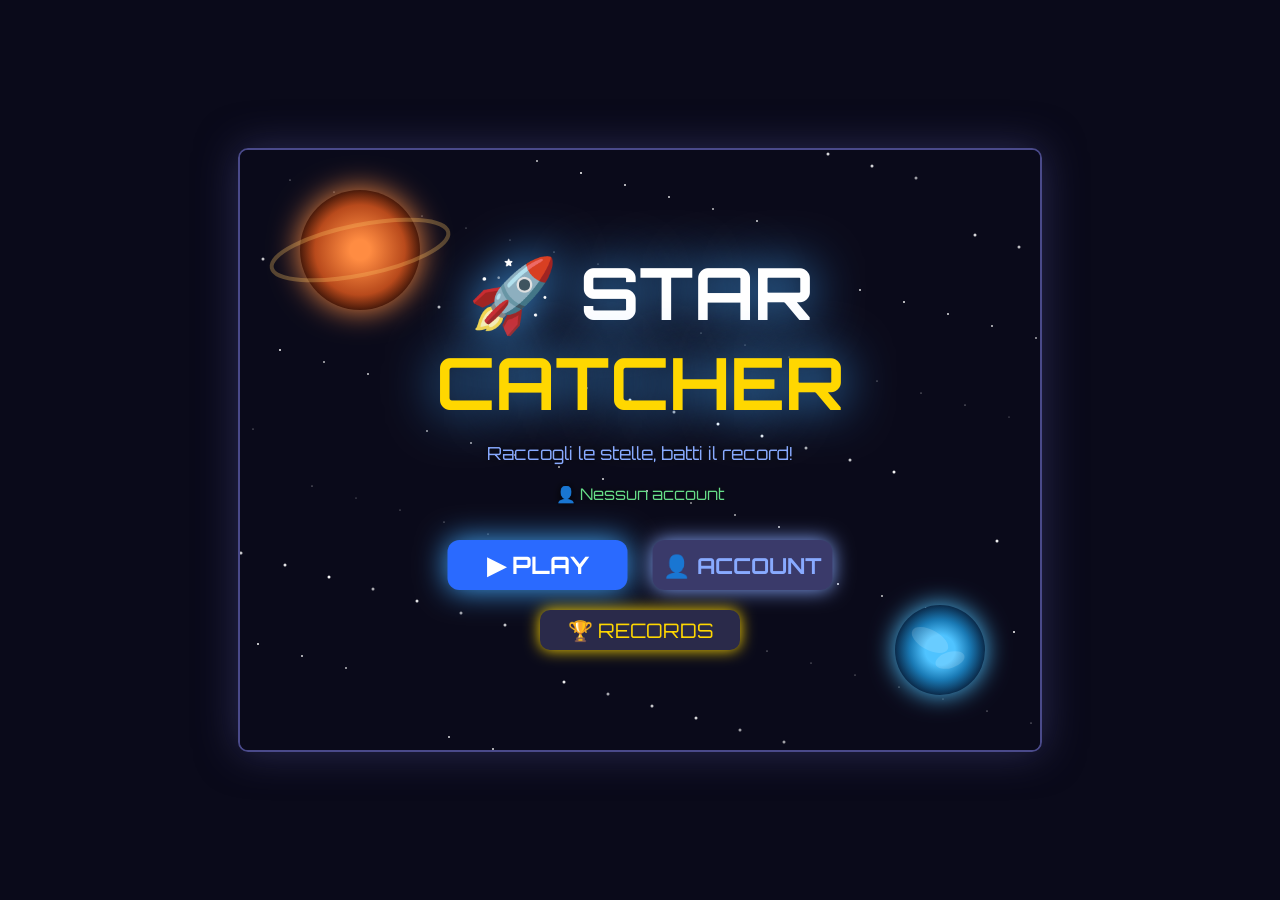
==== index.html @ a0779ed3 "Pause and sound changes" ====
<!DOCTYPE html>
<html lang="it">

<head>
    <meta charset="UTF-8">
    <meta name="viewport" content="width=device-width, initial-scale=1.0">
    <title>🚀 Star Catcher - Gioco Spaziale</title>
    <!-- Google Font per il titolo spaziale -->
    <link href="https://fonts.googleapis.com/css2?family=Orbitron:wght@400;700;900&display=swap" rel="stylesheet">
    <style>
        /* ============================================================
           0. STILE PAGINA
        ============================================================ */
        body {
            margin: 0;
            display: flex;
            justify-content: center;
            align-items: center;
            height: 100vh;
            background-color: #0a0a1a;
            font-family: 'Orbitron', sans-serif;
            overflow: hidden;
            user-select: none;
        }

        canvas {
            border: 2px solid #4a4a8a;
            border-radius: 10px;
            box-shadow: 0 0 40px rgba(74, 74, 138, 0.5);
            cursor: pointer;
        }
    </style>
</head>

<body>
    <canvas id="gameCanvas" width="800" height="600"></canvas>

    <script>
        /*============================================================
           1. SETUP CANVAS E CONTESTO
        ============================================================ */

        const canvas = document.getElementById('gameCanvas');
        const ctx = canvas.getContext('2d');

        // ============================================================
        //  2. STATO DEL GIOCO E VARIABILI GLOBALI
        // ============================================================

        // --- STATI DEL GIOCO ---
        const GAME_STATES = {
            MENU: 'menu', // Menu iniziale
            ACCOUNT: 'account', // Schermata account
            PLAYING: 'playing', // Gioco in corso
            PAUSED: 'paused' // Gioco in pausa
        };

        let gameState = GAME_STATES.MENU;
        let currentUser = null; // Nome dell'account attivo
        let accountInput = ''; // Testo digitato per nuovo account
        let isPaused = false;

        // --- GIOCATORE ---
        const player = {
            x: 400,
            y: 550,
            radius: 80,
            targetX: 400
        };

        // --- STELLE E PUNTEGGIO ---
        let stars = [];
        let score = 0;
        let lives = 3;
        let gameOver = false;
        let leftPressed = false;
        let rightPressed = false;
        let isNewRecord = false;
        let newRecordPosition = -1; // Posizione nella classifica (0=primo)
        const MOVE_SPEED = 5;

        // --- PER IL MENU (click detection) ---
        let menuButtons = [];

        // ============================================================
        //  2b. SISTEMA AUDIO (Web Audio API)
        // ============================================================

        // Crea il contesto audio (si attiva al primo click)
        let audioCtx = null;

        // Funzione per inizializzare l'audio (chiamata al primo click)
        function initAudio() {
            if (!audioCtx) {
                audioCtx = new (window.AudioContext || window.webkitAudioContext)();
            }
        }

        // --- Suono: RACCOLTA STELLA ---
        function playCollectSound() {
            try {
                initAudio();
                const oscillator = audioCtx.createOscillator();
                const gainNode = audioCtx.createGain();

                oscillator.connect(gainNode);
                gainNode.connect(audioCtx.destination);

                oscillator.frequency.setValueAtTime(880, audioCtx.currentTime); // La nota LA5
                oscillator.frequency.exponentialRampToValueAtTime(1200, audioCtx.currentTime + 0.1);

                gainNode.gain.setValueAtTime(0.3, audioCtx.currentTime);
                gainNode.gain.exponentialRampToValueAtTime(0.01, audioCtx.currentTime + 0.15);

                oscillator.start(audioCtx.currentTime);
                oscillator.stop(audioCtx.currentTime + 0.15);
            } catch (e) { /* Silenzioso se fallisce */ }
        }

        // --- Suono: PERDITA VITA ---
        function playLoseLifeSound() {
            try {
                initAudio();
                const oscillator = audioCtx.createOscillator();
                const gainNode = audioCtx.createGain();

                oscillator.connect(gainNode);
                gainNode.connect(audioCtx.destination);

                oscillator.type = 'sawtooth';
                oscillator.frequency.setValueAtTime(300, audioCtx.currentTime);
                oscillator.frequency.exponentialRampToValueAtTime(150, audioCtx.currentTime + 0.3);

                gainNode.gain.setValueAtTime(0.2, audioCtx.currentTime);
                gainNode.gain.exponentialRampToValueAtTime(0.01, audioCtx.currentTime + 0.3);

                oscillator.start(audioCtx.currentTime);
                oscillator.stop(audioCtx.currentTime + 0.3);
            } catch (e) { /* Silenzioso se fallisce */ }
        }

        // --- Suono: GAME OVER ---
        function playGameOverSound() {
            try {
                initAudio();
                // Suono discendente cupo
                const notes = [440, 400, 350, 300, 250];
                for (let i = 0; i < notes.length; i++) {
                    const oscillator = audioCtx.createOscillator();
                    const gainNode = audioCtx.createGain();

                    oscillator.connect(gainNode);
                    gainNode.connect(audioCtx.destination);

                    oscillator.type = 'sawtooth';
                    oscillator.frequency.setValueAtTime(notes[i], audioCtx.currentTime + i * 0.12);

                    gainNode.gain.setValueAtTime(0.15, audioCtx.currentTime + i * 0.12);
                    gainNode.gain.exponentialRampToValueAtTime(0.01, audioCtx.currentTime + i * 0.12 + 0.12);

                    oscillator.start(audioCtx.currentTime + i * 0.12);
                    oscillator.stop(audioCtx.currentTime + i * 0.12 + 0.12);
                }
            } catch (e) { /* Silenzioso se fallisce */ }
        }

        // --- Suono: NUOVO RECORD (fanfara) ---
        function playRecordSound() {
            try {
                initAudio();
                const notes = [523, 659, 784, 1047]; // Do, Mi, Sol, Do
                for (let i = 0; i < notes.length; i++) {
                    const oscillator = audioCtx.createOscillator();
                    const gainNode = audioCtx.createGain();

                    oscillator.connect(gainNode);
                    gainNode.connect(audioCtx.destination);

                    oscillator.type = 'square';
                    oscillator.frequency.setValueAtTime(notes[i], audioCtx.currentTime + i * 0.15);

                    gainNode.gain.setValueAtTime(0.15, audioCtx.currentTime + i * 0.15);
                    gainNode.gain.exponentialRampToValueAtTime(0.01, audioCtx.currentTime + i * 0.15 + 0.2);

                    oscillator.start(audioCtx.currentTime + i * 0.15);
                    oscillator.stop(audioCtx.currentTime + i * 0.15 + 0.2);
                }
            } catch (e) { /* Silenzioso se fallisce */ }
        }

        // --- Suono: CLICK PULSANTE ---
        function playClickSound() {
            try {
                initAudio();
                const oscillator = audioCtx.createOscillator();
                const gainNode = audioCtx.createGain();

                oscillator.connect(gainNode);
                gainNode.connect(audioCtx.destination);

                oscillator.frequency.setValueAtTime(600, audioCtx.currentTime);
                oscillator.frequency.exponentialRampToValueAtTime(800, audioCtx.currentTime + 0.05);

                gainNode.gain.setValueAtTime(0.15, audioCtx.currentTime);
                gainNode.gain.exponentialRampToValueAtTime(0.01, audioCtx.currentTime + 0.08);

                oscillator.start(audioCtx.currentTime);
                oscillator.stop(audioCtx.currentTime + 0.08);
            } catch (e) { /* Silenzioso se fallisce */ }
        }

        // ============================================================
        //  3. GESTIONE RECORD PER ACCOUNT (localStorage)
        // ============================================================

        // --- Ottiene tutti i record di tutti gli account ---
        function getAllRecords() {
            const data = localStorage.getItem('starCatcherAllRecords');
            return data ? JSON.parse(data) : {};
        }

        // --- Salva tutti i record ---
        function saveAllRecords(records) {
            localStorage.setItem('starCatcherAllRecords', JSON.stringify(records));
        }

        // --- Ottiene i record di un account specifico (array di 10 punteggi) ---
        function getUserRecords(username) {
            const all = getAllRecords();
            if (!all[username]) {
                // Inizializza con 10 zeri
                all[username] = Array(10).fill(0);
                saveAllRecords(all);
            }
            return all[username];
        }

        // --- Salva i record di un account specifico ---
        function setUserRecords(username, records) {
            const all = getAllRecords();
            all[username] = records;
            saveAllRecords(all);
        }

        // --- Aggiunge un punteggio alla classifica dell'account ---
        function addScoreToUser(username, newScore) {
            let records = getUserRecords(username);
            records.push(newScore);
            records.sort((a, b) => b - a);
            records = records.slice(0, 10);
            setUserRecords(username, records);
            // Trova la posizione del nuovo punteggio
            const position = records.indexOf(newScore);
            return position; // 0 = primo, 1 = secondo, ecc.
        }

        // --- Ottiene il record massimo di un account ---
        function getMaxScore(username) {
            if (!username) return 0;
            const records = getUserRecords(username);
            return records.length > 0 ? records[0] : 0;
        }

        // --- Salva l'ultimo account usato ---
        function saveLastUser(username) {
            if (username) {
                localStorage.setItem('starCatcherLastUser', username);
            } else {
                localStorage.removeItem('starCatcherLastUser');
            }
        }

        // --- Carica l'ultimo account usato ---
        function loadLastUser() {
            return localStorage.getItem('starCatcherLastUser') || null;
        }

        // ============================================================
        //  4. FUNZIONI DI GIOCO
        // ============================================================

        // --- 4a. Crea una stella ---
        function createStar() {
            return {
                x: Math.random() * canvas.width,
                y: -10,
                radius: 8 + Math.random() * 10,
                speed: 1 + Math.random() * 3,
                color: `hsl(${Math.random() * 60 + 30}, 100%, 60%)`
            };
        }

        // --- 4b. Resetta il gioco ---
        function resetGame() {
            stars = [];
            score = 0;
            lives = 3;
            gameOver = false;
            isNewRecord = false;
            newRecordPosition = -1;
            player.x = 400;
            player.y = 550;
            player.targetX = 400;
            leftPressed = false;
            rightPressed = false;
        }

        // --- 4c. Avvia il gioco dal menu ---
        function startGame() {
            if (!currentUser) {
                // Se non c'è account, vai alla schermata account
                gameState = GAME_STATES.ACCOUNT;
                accountInput = '';
                return;
            }
            resetGame();
            gameState = GAME_STATES.PLAYING;
        }

        // --- 4e. Gestione pausa ---
        function togglePause() {
            if (gameState === GAME_STATES.PLAYING && !gameOver) {
                gameState = GAME_STATES.PAUSED;
                isPaused = true;
                playClickSound(); // Suono di pausa
            } else if (gameState === GAME_STATES.PAUSED) {
                gameState = GAME_STATES.PLAYING;
                isPaused = false;
                playClickSound(); // Suono di ripresa 
            }
        }

        // --- 4d. Aggiorna la logica del gioco ---
        function update() {
            if (gameState !== GAME_STATES.PLAYING || gameOver) return;

            // Se siamo in pausa, NON aggiornare la logica
            if (gameState === GAME_STATES.PAUSED) return;
            if (gameState !== GAME_STATES.PLAYING || gameOver) return;


            // Movimento astronave (mouse)
            player.x += (player.targetX - player.x) * 0.3;

            // Movimento astronave (frecce)
            if (leftPressed) player.x -= MOVE_SPEED;
            if (rightPressed) player.x += MOVE_SPEED;

            // Limiti astronave
            if (player.x < player.radius) player.x = player.radius;
            if (player.x > canvas.width - player.radius) player.x = canvas.width - player.radius;

            // Creazione nuove stelle
            if (Math.random() < 0.05) {
                stars.push(createStar());
            }

            // Aggiornamento stelle
            for (let i = stars.length - 1; i >= 0; i--) {
                const star = stars[i];
                star.y += star.speed;

                // Collisione con astronave
                const dx = player.x - star.x;
                const dy = player.y - star.y;
                const distance = Math.sqrt(dx * dx + dy * dy);
                const collisionDistance = player.radius + star.radius;

                if (distance < collisionDistance) {
                    score++;
                    stars.splice(i, 1);
                    continue;
                }

                // Stella uscita in basso
                if (star.y > canvas.height + star.radius) {
                    lives--;
                    stars.splice(i, 1);
                    if (lives <= 0) {
                        gameOver = true;
                        // SALVA IL PUNTEGGIO NEI RECORD DELL'ACCOUNT
                        if (currentUser) {
                            const pos = addScoreToUser(currentUser, score);
                            if (pos !== -1) {
                                isNewRecord = true;
                                newRecordPosition = pos;
                            }
                        }
                    }
                    continue;
                }
            }

            // Limite stelle
            if (stars.length > 100) {
                stars.splice(0, stars.length - 100);
            }
        }

        // ============================================================
        //  5. FUNZIONI DI DISEGNO
        // ============================================================

        // --- 5a. Sfondo spaziale ---
        function drawBackground() {
            ctx.fillStyle = '#0a0a1a';
            ctx.fillRect(0, 0, canvas.width, canvas.height);

            // Stelle fisse
            ctx.shadowBlur = 0;
            for (let i = 0; i < 100; i++) {
                const x = (i * 137 + 50) % canvas.width;
                const y = (i * 251 + 30) % canvas.height;
                const size = 0.5 + (i % 3) * 0.5;
                const brightness = 0.6 + Math.random() * 0.4;
                ctx.fillStyle = `rgba(255, 255, 255, ${brightness})`;
                ctx.beginPath();
                ctx.arc(x, y, size, 0, Math.PI * 2);
                ctx.fill();
            }

            // Pianeta 1
            const g1 = ctx.createRadialGradient(120, 100, 10, 120, 100, 60);
            g1.addColorStop(0, '#ff8c42');
            g1.addColorStop(0.7, '#b84a1c');
            g1.addColorStop(1, '#4a1a0a');
            ctx.shadowColor = '#ff8c42';
            ctx.shadowBlur = 30;
            ctx.beginPath();
            ctx.arc(120, 100, 60, 0, Math.PI * 2);
            ctx.fillStyle = g1;
            ctx.fill();
            ctx.shadowBlur = 0;
            ctx.strokeStyle = 'rgba(255,200,100,0.3)';
            ctx.lineWidth = 4;
            ctx.beginPath();
            ctx.ellipse(120, 100, 90, 25, -0.2, 0, Math.PI * 2);
            ctx.stroke();

            // Pianeta 2
            const g2 = ctx.createRadialGradient(700, 500, 15, 700, 500, 45);
            g2.addColorStop(0, '#4fc3ff');
            g2.addColorStop(0.5, '#1a7ab5');
            g2.addColorStop(1, '#0a2a4a');
            ctx.shadowColor = '#4fc3ff';
            ctx.shadowBlur = 25;
            ctx.beginPath();
            ctx.arc(700, 500, 45, 0, Math.PI * 2);
            ctx.fillStyle = g2;
            ctx.fill();
            ctx.shadowBlur = 0;
            ctx.fillStyle = 'rgba(255,255,255,0.15)';
            ctx.beginPath();
            ctx.ellipse(690, 490, 20, 10, 0.5, 0, Math.PI * 2);
            ctx.fill();
            ctx.beginPath();
            ctx.ellipse(710, 510, 15, 8, -0.3, 0, Math.PI * 2);
            ctx.fill();
        }

        // --- 5b. Menu iniziale ---
        // --- 5b. Menu iniziale ---
        function drawMenu() {
            drawBackground();

            ctx.textAlign = 'center';
            ctx.shadowColor = '#4af';
            ctx.shadowBlur = 50;

            // Titolo principale
            ctx.font = 'bold 72px Orbitron, sans-serif';
            ctx.fillStyle = '#ffffff';
            ctx.fillText('🚀 STAR', canvas.width / 2, 170);
            ctx.fillStyle = '#ffd700';
            ctx.fillText('CATCHER', canvas.width / 2, 260);

            // Sottotitolo
            ctx.shadowBlur = 10;
            ctx.shadowColor = 'black';
            ctx.font = '18px Orbitron, sans-serif';
            ctx.fillStyle = '#88aaff';
            ctx.fillText('Raccogli le stelle, batti il record!', canvas.width / 2, 310);

            // Account attivo
            ctx.font = '16px Orbitron, sans-serif';
            ctx.fillStyle = '#66dd88';
            ctx.shadowBlur = 10;
            ctx.fillText(
                currentUser ? `👤 ${currentUser}` : '👤 Nessun account',
                canvas.width / 2,
                350
            );

            // --- Pulsanti ---
            const btnY = 390;
            const btnW = 180;
            const btnH = 50;
            const gap = 25;

            // Pulsante PLAY
            const playX = canvas.width / 2 - btnW - gap / 2;
            const playCenterX = playX + btnW / 2;   // Centro del pulsante PLAY
            ctx.shadowBlur = 30;
            ctx.shadowColor = '#4af';
            ctx.fillStyle = '#2a6aff';
            ctx.beginPath();
            ctx.roundRect(playX, btnY, btnW, btnH, 12);
            ctx.fill();

            ctx.shadowBlur = 0;
            ctx.fillStyle = 'white';
            ctx.font = 'bold 24px Orbitron, sans-serif';
            ctx.fillText('▶ PLAY', playCenterX, btnY + 34);  // Centrato sul pulsante

            // Pulsante ACCOUNT
            const accX = canvas.width / 2 + gap / 2;
            const accCenterX = accX + btnW / 2;    // Centro del pulsante ACCOUNT
            ctx.shadowBlur = 20;
            ctx.shadowColor = '#88aaff';
            ctx.fillStyle = '#3a3a6a';
            ctx.beginPath();
            ctx.roundRect(accX, btnY, btnW, btnH, 12);
            ctx.fill();

            ctx.shadowBlur = 0;
            ctx.fillStyle = '#88aaff';
            ctx.font = 'bold 22px Orbitron, sans-serif';
            ctx.fillText('👤 ACCOUNT', accCenterX, btnY + 34); // Centrato sul pulsante

            // --- Pulsante RECORDS (sotto) ---
            const recY = btnY + btnH + 20;
            const recW = 200;
            const recH = 40;
            const recX = canvas.width / 2 - recW / 2;
            const recCenterX = canvas.width / 2;    // Centro del pulsante RECORDS
            const recRect = { x: recX, y: recY, w: recW, h: recH };
            ctx.shadowBlur = 15;
            ctx.shadowColor = '#ffd700';
            ctx.fillStyle = '#2a2a4a';
            ctx.beginPath();
            ctx.roundRect(recX, recY, recW, recH, 10);
            ctx.fill();

            ctx.shadowBlur = 0;
            ctx.fillStyle = '#ffd700';
            ctx.font = '20px Orbitron, sans-serif';
            ctx.fillText('🏆 RECORDS', recCenterX, recY + 28); // Già centrato

            // Salva per il click detection
            menuButtons = [
                { rect: { x: playX, y: btnY, w: btnW, h: btnH }, action: 'play' },
                { rect: { x: accX, y: btnY, w: btnW, h: btnH }, action: 'account' },
                { rect: recRect, action: 'records' }
            ];

            // Ripristina textAlign
            ctx.textAlign = 'left';
            ctx.shadowBlur = 0;
        }

        // --- 5c. Schermata ACCOUNT ---
        function drawAccountScreen() {
            drawBackground();

            ctx.textAlign = 'center';
            ctx.shadowBlur = 30;
            ctx.shadowColor = '#4af';

            // Titolo
            ctx.font = 'bold 44px Orbitron, sans-serif';
            ctx.fillStyle = 'white';
            ctx.fillText('👤 ACCOUNT', canvas.width / 2, 150);

            ctx.shadowBlur = 10;
            ctx.shadowColor = 'black';
            ctx.font = '18px Orbitron, sans-serif';
            ctx.fillStyle = '#aaa';
            ctx.fillText('Inserisci il tuo nome (max 12 caratteri)', canvas.width / 2, 210);

            // Campo di input
            const inputX = canvas.width / 2 - 150;
            const inputY = 250;
            const inputW = 300;
            const inputH = 50;

            ctx.shadowBlur = 15;
            ctx.shadowColor = '#4af';
            ctx.fillStyle = '#1a1a3a';
            ctx.beginPath();
            ctx.roundRect(inputX, inputY, inputW, inputH, 10);
            ctx.fill();
            ctx.shadowBlur = 0;
            ctx.strokeStyle = '#4a8cff';
            ctx.lineWidth = 2;
            ctx.beginPath();
            ctx.roundRect(inputX, inputY, inputW, inputH, 10);
            ctx.stroke();

            // Testo digitato
            ctx.textAlign = 'left';
            ctx.font = '24px Orbitron, sans-serif';
            const displayName = accountInput || 'scrivi qui...';
            ctx.fillStyle = accountInput ? 'white' : '#666';
            ctx.fillText(displayName, inputX + 15, inputY + 34);
            ctx.textAlign = 'center';

            // Pulsante CONFERMA
            const confirmY = inputY + inputH + 30;
            ctx.shadowBlur = 20;
            ctx.shadowColor = '#4af';
            ctx.fillStyle = '#2a6aff';
            ctx.beginPath();
            ctx.roundRect(canvas.width / 2 - 80, confirmY, 160, 45, 10);
            ctx.fill();
            ctx.shadowBlur = 0;
            ctx.fillStyle = 'white';
            ctx.font = 'bold 22px Orbitron, sans-serif';
            ctx.fillText('✅ CONFERMA', canvas.width / 2, confirmY + 32);

            // Pulsante ANNULLA
            const cancelY = confirmY + 55;
            ctx.shadowBlur = 10;
            ctx.shadowColor = '#888';
            ctx.fillStyle = '#3a3a5a';
            ctx.beginPath();
            ctx.roundRect(canvas.width / 2 - 60, cancelY, 120, 35, 8);
            ctx.fill();
            ctx.shadowBlur = 0;
            ctx.fillStyle = '#aaa';
            ctx.font = '16px Orbitron, sans-serif';
            ctx.fillText('✖ ANNULLA', canvas.width / 2, cancelY + 25);

            // Salva per click
            menuButtons = [
                { rect: { x: canvas.width / 2 - 80, y: confirmY, w: 160, h: 45 }, action: 'confirm' },
                { rect: { x: canvas.width / 2 - 60, y: cancelY, w: 120, h: 35 }, action: 'cancel' }
            ];

            ctx.textAlign = 'left';
            ctx.shadowBlur = 0;
        }

        // --- 5d. Stelle cadenti ---
        function drawFallingStars() {
            for (const star of stars) {
                ctx.save();
                ctx.translate(star.x, star.y);
                ctx.shadowColor = star.color;
                ctx.shadowBlur = 20;
                ctx.fillStyle = star.color;
                ctx.strokeStyle = '#fff';
                ctx.lineWidth = 1;

                const spikes = 5;
                const outerRadius = star.radius;
                const innerRadius = star.radius * 0.4;
                ctx.beginPath();
                for (let i = 0; i < spikes * 2; i++) {
                    const radius = i % 2 === 0 ? outerRadius : innerRadius;
                    const angle = (i * Math.PI) / spikes - Math.PI / 2;
                    const x = radius * Math.cos(angle);
                    const y = radius * Math.sin(angle);
                    if (i === 0) ctx.moveTo(x, y);
                    else ctx.lineTo(x, y);
                }
                ctx.closePath();
                ctx.fill();
                ctx.stroke();
                ctx.restore();
            }
        }

        // --- 5e. Astronave ---
        function drawShip() {
            ctx.save();
            ctx.translate(player.x, player.y);
            ctx.shadowColor = '#4af';
            ctx.shadowBlur = 25;

            ctx.beginPath();
            ctx.ellipse(0, -5, 18, 12, 0, 0, Math.PI * 2);
            ctx.fillStyle = '#4a8cff';
            ctx.fill();
            ctx.strokeStyle = '#8cf';
            ctx.lineWidth = 2;
            ctx.stroke();

            ctx.beginPath();
            ctx.ellipse(0, -12, 10, 7, 0, 0, Math.PI * 2);
            ctx.fillStyle = '#8cf';
            ctx.fill();
            ctx.strokeStyle = '#adf';
            ctx.lineWidth = 1.5;
            ctx.stroke();

            ctx.fillStyle = '#fff';
            ctx.shadowBlur = 10;
            ctx.beginPath();
            ctx.arc(-4, -14, 2, 0, Math.PI * 2);
            ctx.fill();
            ctx.beginPath();
            ctx.arc(4, -14, 2, 0, Math.PI * 2);
            ctx.fill();

            ctx.fillStyle = '#3a7add';
            ctx.shadowBlur = 15;
            ctx.beginPath();
            ctx.moveTo(-20, 5);
            ctx.lineTo(-8, -2);
            ctx.lineTo(-8, 8);
            ctx.closePath();
            ctx.fill();
            ctx.beginPath();
            ctx.moveTo(20, 5);
            ctx.lineTo(8, -2);
            ctx.lineTo(8, 8);
            ctx.closePath();
            ctx.fill();

            ctx.shadowBlur = 30;
            ctx.shadowColor = '#f90';
            ctx.fillStyle = '#f90';
            ctx.beginPath();
            ctx.moveTo(-6, 12);
            ctx.lineTo(0, 22);
            ctx.lineTo(6, 12);
            ctx.closePath();
            ctx.fill();
            ctx.fillStyle = '#fd0';
            ctx.shadowBlur = 20;
            ctx.beginPath();
            ctx.moveTo(-3, 12);
            ctx.lineTo(0, 18);
            ctx.lineTo(3, 12);
            ctx.closePath();
            ctx.fill();

            ctx.restore();
        }

        // --- 5f. UI di gioco ---
        function drawGameUI() {
            const highScore = currentUser ? getMaxScore(currentUser) : 0;

            ctx.font = 'bold 20px Orbitron, sans-serif';
            ctx.shadowColor = 'black';
            ctx.shadowBlur = 10;

            // Account name (in alto a destra)
            if (currentUser) {
                ctx.fillStyle = '#66dd88';
                ctx.textAlign = 'right';
                ctx.fillText(`👤 ${currentUser}`, canvas.width - 20, 30);
                ctx.textAlign = 'left';
            }

            ctx.fillStyle = 'white';
            ctx.fillText(`⭐ Punteggio: ${score}`, 20, 40);

            ctx.fillStyle = '#ffd700';
            ctx.fillText(`🏆 Record: ${highScore}`, 20, 80);

            if (score === highScore && score > 0 && !gameOver && currentUser) {
                ctx.shadowColor = '#ffd700';
                ctx.shadowBlur = 30;
                ctx.fillStyle = '#ffd700';
                ctx.font = 'bold 26px Orbitron, sans-serif';
                ctx.fillText('✦ NUOVO RECORD! ✦', canvas.width / 2 - 110, 130);
                ctx.shadowBlur = 0;
            }

            ctx.fillStyle = 'white';
            ctx.fillText(`❤️ x ${lives}`, canvas.width - 120, 80);
        }

        // --- 5h. Schermata PAUSA ---
        function drawPauseScreen() {
            // Sfondo semi-trasparente
            ctx.fillStyle = 'rgba(0, 0, 0, 0.7)';
            ctx.fillRect(0, 0, canvas.width, canvas.height);

            ctx.textAlign = 'center';
            ctx.shadowColor = '#4af';
            ctx.shadowBlur = 40;

            // Testo PAUSA
            ctx.font = 'bold 70px Orbitron, sans-serif';
            ctx.fillStyle = '#4a8cff';
            ctx.fillText('⏸ PAUSA', canvas.width / 2, canvas.height / 2 - 40);

            ctx.shadowBlur = 10;
            ctx.shadowColor = 'black';
            ctx.font = '24px Orbitron, sans-serif';
            ctx.fillStyle = '#88aaff';
            ctx.fillText('Premi "P" per riprendere', canvas.width / 2, canvas.height / 2 + 40);

            ctx.textAlign = 'left';
            ctx.shadowBlur = 0;
        }


        // --- 5g. Schermata GAME OVER ---
        function drawGameOver() {
            const highScore = currentUser ? getMaxScore(currentUser) : 0;

            // --- Sfondo scuro per coprire il gioco ---
            ctx.fillStyle = 'rgba(0, 0, 0, 0.8)';
            ctx.fillRect(0, 0, canvas.width, canvas.height);

            ctx.shadowColor = '#ff0000';
            ctx.shadowBlur = 30;
            ctx.textAlign = 'center';

            // GAME OVER
            ctx.font = 'bold 60px Orbitron, sans-serif';
            ctx.fillStyle = '#ff4444';
            ctx.fillText('GAME OVER', canvas.width / 2, canvas.height / 2 - 120);

            // Punteggio finale
            ctx.font = 'bold 30px Orbitron, sans-serif';
            ctx.fillStyle = 'white';
            ctx.shadowBlur = 10;
            ctx.fillText(`Punteggio: ${score}`, canvas.width / 2, canvas.height / 2 - 50);

            // --- MESSAGGIO NUOVO RECORD ---
            if (isNewRecord && currentUser && score > 0) {
                let label = '';
                const pos = newRecordPosition;
                if (pos === 0) {
                    label = '🏆 NEW BEST RECORD! 🏆';
                } else if (pos === 1) {
                    label = '🥈 NEW RECORD! (2° posto)';
                } else if (pos === 2) {
                    label = '🥉 NEW RECORD! (3° posto)';
                } else {
                    label = `🎯 NEW RECORD! (${pos + 1}° posto)`;
                }

                ctx.shadowColor = '#ffd700';
                ctx.shadowBlur = 50;
                ctx.font = 'bold 38px Orbitron, sans-serif';
                ctx.fillStyle = '#ffd700';
                ctx.fillText(label, canvas.width / 2, canvas.height / 2 + 30);

                // Trofeo
                ctx.font = '60px Arial';
                ctx.shadowBlur = 80;
                const medal = pos === 0 ? '🏆' : pos === 1 ? '🥈' : pos === 2 ? '🥉' : '🎯';
                ctx.fillText(medal, canvas.width / 2, canvas.height / 2 + 110);

            } else {
                ctx.font = '22px Orbitron, sans-serif';
                ctx.fillStyle = '#aaa';
                ctx.shadowBlur = 10;
                ctx.fillText(`Record attuale: ${highScore}`, canvas.width / 2, canvas.height / 2 + 30);
            }

            // Classifica TOP 5 dell'account
            if (currentUser) {
                const records = getUserRecords(currentUser);
                const validRecords = records.filter(r => r > 0);
                if (validRecords.length > 0) {
                    ctx.font = '18px Orbitron, sans-serif';
                    ctx.fillStyle = '#ffd700';
                    ctx.shadowBlur = 10;
                    ctx.fillText('🏆 TOP 5:', canvas.width / 2, canvas.height / 2 + 170);

                    for (let i = 0; i < Math.min(5, validRecords.length); i++) {
                        const medalEmoji = i === 0 ? '🥇' : i === 1 ? '🥈' : i === 2 ? '🥉' : `${i + 1}.`;
                        ctx.fillStyle = i === 0 ? '#ffd700' : '#ccc';
                        ctx.font = i === 0 ? 'bold 20px Orbitron, sans-serif' : '16px Orbitron, sans-serif';
                        ctx.fillText(
                            `${medalEmoji} ${validRecords[i]} punti`,
                            canvas.width / 2,
                            canvas.height / 2 + 210 + i * 30
                        );
                    }
                }
            }

            // --- PULSANTI MENU E RIGIOCA ---
            const btnY = canvas.height / 2 + 330;
            const btnW = 150;
            const btnH = 50;
            const gap = 30;

            // Pulsante RIGIOCA (sinistra)
            const playAgainX = canvas.width / 2 - btnW - gap / 2;
            const playAgainCenterX = playAgainX + btnW / 2;
            ctx.shadowBlur = 25;
            ctx.shadowColor = '#4af';
            ctx.fillStyle = '#2a6aff';
            ctx.beginPath();
            ctx.roundRect(playAgainX, btnY, btnW, btnH, 12);
            ctx.fill();
            ctx.shadowBlur = 0;
            ctx.fillStyle = 'white';
            ctx.font = 'bold 22px Orbitron, sans-serif';
            ctx.fillText('🔄 RIGIOCA', playAgainCenterX, btnY + 34);

            // Pulsante MENU (destra)
            const menuX = canvas.width / 2 + gap / 2;
            const menuCenterX = menuX + btnW / 2;
            ctx.shadowBlur = 20;
            ctx.shadowColor = '#ffd700';
            ctx.fillStyle = '#3a3a6a';
            ctx.beginPath();
            ctx.roundRect(menuX, btnY, btnW, btnH, 12);
            ctx.fill();
            ctx.shadowBlur = 0;
            ctx.fillStyle = '#ffd700';
            ctx.font = 'bold 22px Orbitron, sans-serif';
            ctx.fillText('🏠 MENU', menuCenterX, btnY + 34);

            // Salva per il click detection
            menuButtons = [
                { rect: { x: playAgainX, y: btnY, w: btnW, h: btnH }, action: 'playAgain' },
                { rect: { x: menuX, y: btnY, w: btnW, h: btnH }, action: 'menu' }
            ];

            // Messaggio per il tasto R (opzionale, più piccolo)
            ctx.font = '16px Orbitron, sans-serif';
            ctx.fillStyle = 'rgba(255,255,255,0.4)';
            ctx.shadowBlur = 5;
            ctx.fillText('Premi "R" per rigiocare', canvas.width / 2, btnY + btnH + 40);

            ctx.textAlign = 'left';
            ctx.shadowBlur = 0;
        }




        // --- 5h. Schermata RECORDS (classifica completa a 10 posizioni) ---
        function drawRecordsScreen() {
            drawBackground();

            ctx.textAlign = 'center';
            ctx.shadowBlur = 30;
            ctx.shadowColor = '#ffd700';
            ctx.font = 'bold 40px Orbitron, sans-serif';
            ctx.fillStyle = '#ffd700';
            ctx.fillText('🏆 CLASSIFICA', canvas.width / 2, 80);

            if (!currentUser) {
                ctx.shadowBlur = 10;
                ctx.shadowColor = 'black';
                ctx.font = '22px Orbitron, sans-serif';
                ctx.fillStyle = '#aaa';
                ctx.fillText('Crea un account per salvare i tuoi record!', canvas.width / 2, 150);
            } else {
                const records = getUserRecords(currentUser);
                ctx.shadowBlur = 10;
                ctx.shadowColor = 'black';
                ctx.font = '18px Orbitron, sans-serif';
                ctx.fillStyle = '#66dd88';
                ctx.fillText(`Account: ${currentUser}`, canvas.width / 2, 140);

                // Mostra i 10 record
                const startY = 190;
                for (let i = 0; i < 10; i++) {
                    const scoreVal = records[i] || 0;
                    let medal = '';
                    let color = '#aaa';
                    if (i === 0) {
                        medal = '🥇';
                        color = '#ffd700';
                    } else if (i === 1) {
                        medal = '🥈';
                        color = '#c0c0c0';
                    } else if (i === 2) {
                        medal = '🥉';
                        color = '#cd7f32';
                    } else { medal = `${i + 1}.`; }

                    ctx.fillStyle = color;
                    ctx.font = i < 3 ? 'bold 22px Orbitron, sans-serif' : '18px Orbitron, sans-serif';
                    ctx.fillText(
                        `${medal}  ${scoreVal} punti`,
                        canvas.width / 2,
                        startY + i * 35
                    );
                }
            }

            // Pulsante TORNA AL MENU
            const backY = 560;
            ctx.shadowBlur = 10;
            ctx.shadowColor = '#4af';
            ctx.fillStyle = '#2a4a7a';
            ctx.beginPath();
            ctx.roundRect(canvas.width / 2 - 80, backY, 160, 35, 10);
            ctx.fill();
            ctx.shadowBlur = 0;
            ctx.fillStyle = 'white';
            ctx.font = '18px Orbitron, sans-serif';
            ctx.fillText('← TORNA', canvas.width / 2, backY + 25);

            // Salva per click
            menuButtons = [
                { rect: { x: canvas.width / 2 - 80, y: backY, w: 160, h: 35 }, action: 'back' }
            ];

            ctx.textAlign = 'left';
            ctx.shadowBlur = 0;
        }

        // --- 5i. Funzione draw principale ---
        function draw() {
            switch (gameState) {
                case GAME_STATES.MENU:
                    drawMenu();
                    break;
                case GAME_STATES.ACCOUNT:
                    drawAccountScreen();
                    break;
                case GAME_STATES.PLAYING:
                    drawBackground();
                    drawFallingStars();
                    drawShip();
                    drawGameUI();
                    if (gameOver) drawGameOver();
                    break;
                case GAME_STATES.PAUSED:  // <--- NUOVO CASO
                    drawBackground();
                    drawFallingStars();
                    drawShip();
                    drawGameUI();
                    drawPauseScreen();    // <--- SOPRASTAMPA LA PAUSA
                    break;
            }
        }

        // ============================================================
        //  6. GESTIONE AZIONI MENU
        // ============================================================

        function handleMenuAction(action) {
            switch (action) {
                case 'play':
                    if (!currentUser) {
                        gameState = GAME_STATES.ACCOUNT;
                        accountInput = '';
                    } else {
                        startGame();
                    }
                    break;
                case 'account':
                    gameState = GAME_STATES.ACCOUNT;
                    accountInput = currentUser || '';
                    break;
                case 'records':
                    if (!currentUser) {
                        alert('Crea un account per vedere i tuoi record!');
                        gameState = GAME_STATES.ACCOUNT;
                        accountInput = '';
                    } else {
                        // Mostra la schermata records
                        // Per ora usiamo un alert semplice, ma possiamo espandere
                        const records = getUserRecords(currentUser);
                        const valid = records.filter(r => r > 0);
                        let msg = `📊 Record di ${currentUser}:\n\n`;
                        if (valid.length === 0) {
                            msg += 'Nessun record salvato. Gioca per crearne!';
                        } else {
                            for (let i = 0; i < Math.min(10, valid.length); i++) {
                                const medal = i === 0 ? '🥇' : i === 1 ? '🥈' : i === 2 ? '🥉' : `${i + 1}.`;
                                msg += `${medal} ${valid[i]} punti\n`;
                            }
                        }
                        alert(msg);
                    }
                    break;
                case 'confirm':
                    if (accountInput.trim().length > 0) {
                        const newUser = accountInput.trim();
                        // Verifica che non sia vuoto e max 12 caratteri
                        if (newUser.length > 12) {
                            alert('Il nome deve essere massimo 12 caratteri!');
                            return;
                        }
                        currentUser = newUser;
                        // Assicura che l'utente abbia una entry nei record
                        getUserRecords(currentUser);
                        saveLastUser(currentUser);
                        resetGame();
                        gameState = GAME_STATES.MENU;
                        accountInput = '';
                    } else {
                        alert('Inserisci un nome!');
                    }
                    break;
                case 'cancel':
                    gameState = GAME_STATES.MENU;
                    accountInput = '';
                    break;
                case 'back':
                    gameState = GAME_STATES.MENU;
                    break;
                // --- NUOVI CASI PER GAME OVER ---
                case 'playAgain':
                    // Ricomincia subito la partita (restando in PLAYING)
                    resetGame();
                    gameState = GAME_STATES.PLAYING;
                    break;

                case 'menu':
                    // Torna al menu principale
                    resetGame();
                    gameState = GAME_STATES.MENU;
                    break;

                default:
                    break;
            }
            menuButtons = [];
        }

        // ============================================================
        //  7. INPUT: MOUSE E TASTIERA
        // ============================================================

        // --- Click sul canvas ---
        canvas.addEventListener('click', (event) => {
            const rect = canvas.getBoundingClientRect();
            const mx = event.clientX - rect.left;
            const my = event.clientY - rect.top;

            for (const btn of menuButtons) {
                const r = btn.rect;
                if (mx >= r.x && mx <= r.x + r.w && my >= r.y && my <= r.y + r.h) {
                    handleMenuAction(btn.action);
                    break;
                }
            }
        });

        // --- Mouse per movimento astronave ---
        canvas.addEventListener('mousemove', (event) => {
            if (gameState === GAME_STATES.PLAYING) {
                const rect = canvas.getBoundingClientRect();
                player.targetX = event.clientX - rect.left;
            }
        });

        // --- Tastiera (frecce e R) ---
        window.addEventListener('keydown', (event) => {
            if (gameState === GAME_STATES.PLAYING) {
                if (event.key === 'ArrowLeft') {
                    leftPressed = true;
                    event.preventDefault();
                }
                if (event.key === 'ArrowRight') {
                    rightPressed = true;
                    event.preventDefault();
                }
                if (event.key === 'r' || event.key === 'R') {
                    if (gameOver) {
                        resetGame();
                    }
                }
            }

            // Input per il campo account (lettere, numeri, underscore, max 12)
            if (gameState === GAME_STATES.ACCOUNT) {
                if (event.key === 'Backspace') {
                    accountInput = accountInput.slice(0, -1);
                    event.preventDefault();
                } else if (event.key.length === 1 && accountInput.length < 12) {
                    if (/^[a-zA-Z0-9_]$/.test(event.key)) {
                        accountInput += event.key;
                        event.preventDefault();
                    }
                }
            }
        });

        window.addEventListener('keyup', (event) => {
            if (event.key === 'ArrowLeft') {
                leftPressed = false;
                event.preventDefault();
            }
            if (event.key === 'ArrowRight') {
                rightPressed = false;
                event.preventDefault();
            }
        });

        // ============================================================
        //  8. POLYFILL per roundRect
        // ============================================================

        if (!CanvasRenderingContext2D.prototype.roundRect) {
            CanvasRenderingContext2D.prototype.roundRect = function (x, y, w, h, r) {
                if (r > w / 2) r = w / 2;
                if (r > h / 2) r = h / 2;
                this.moveTo(x + r, y);
                this.lineTo(x + w - r, y);
                this.quadraticCurveTo(x + w, y, x + w, y + r);
                this.lineTo(x + w, y + h - r);
                this.quadraticCurveTo(x + w, y + h, x + w - r, y + h);
                this.lineTo(x + r, y + h);
                this.quadraticCurveTo(x, y + h, x, y + h - r);
                this.lineTo(x, y + r);
                this.quadraticCurveTo(x, y, x + r, y);
                return this;
            };
        }

        // ============================================================
        //  9. GAME LOOP
        // ============================================================

        function gameLoop() {
            update();
            draw();
            requestAnimationFrame(gameLoop);
        }

        // ============================================================
        //  10. AVVIA IL GIOCO!
        // ============================================================

        // Carica l'ultimo account usato
        const savedUser = loadLastUser();
        if (savedUser) {
            currentUser = savedUser;
            getUserRecords(currentUser); // Inizializza se non esiste
        }

        resetGame();
        gameLoop();
    </script>
</body>

</html>
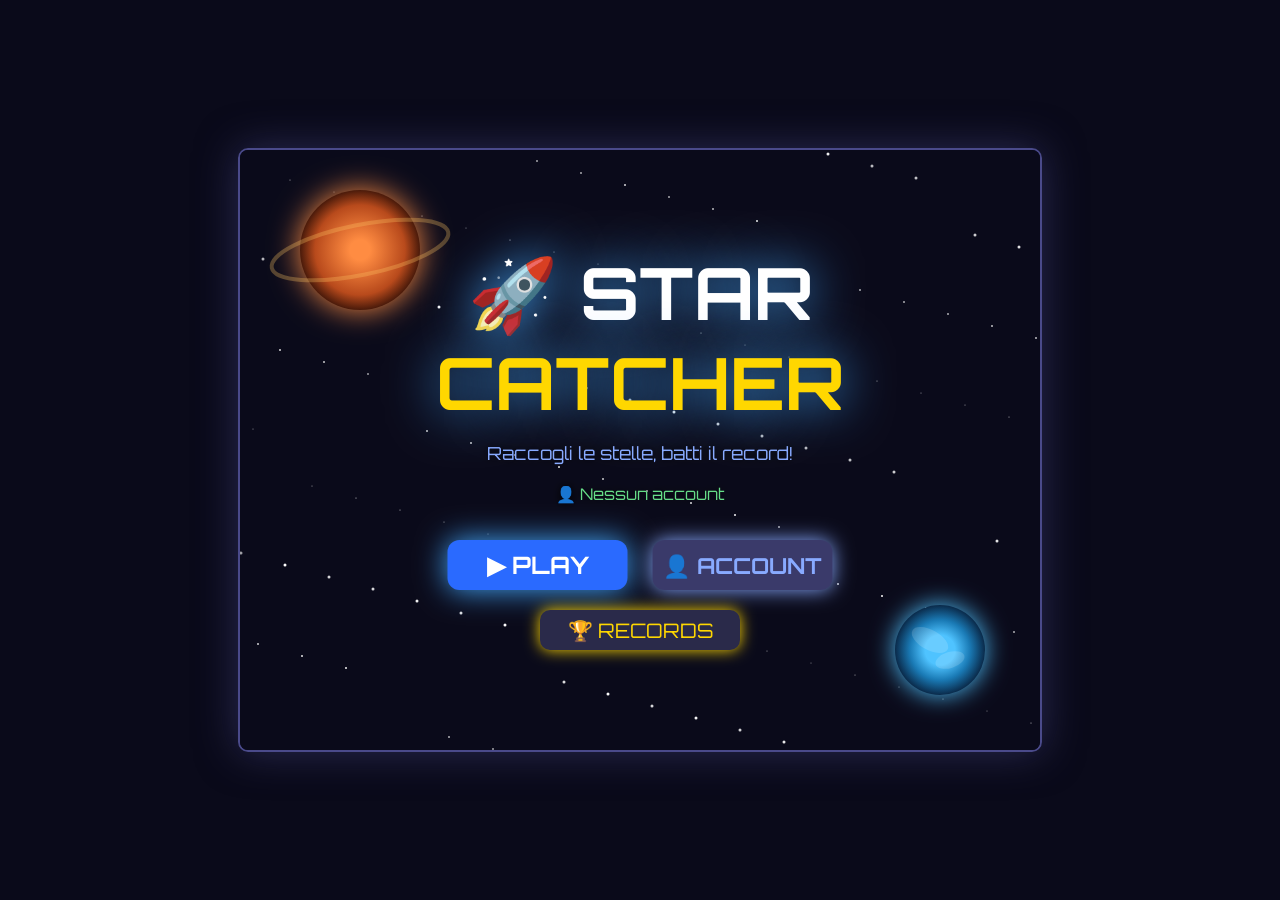
==== commit 5d729a15: "Sounds added" ====
--- a/index.html
+++ b/index.html
@@ -334,11 +334,6 @@
         function update() {
             if (gameState !== GAME_STATES.PLAYING || gameOver) return;
 
-            // Se siamo in pausa, NON aggiornare la logica
-            if (gameState === GAME_STATES.PAUSED) return;
-            if (gameState !== GAME_STATES.PLAYING || gameOver) return;
-
-
             // Movimento astronave (mouse)
             player.x += (player.targetX - player.x) * 0.3;
 
@@ -368,6 +363,7 @@
 
                 if (distance < collisionDistance) {
                     score++;
+                    playCollectSound();
                     stars.splice(i, 1);
                     continue;
                 }
@@ -375,15 +371,18 @@
                 // Stella uscita in basso
                 if (star.y > canvas.height + star.radius) {
                     lives--;
+                    playLoseLifeSound();
                     stars.splice(i, 1);
                     if (lives <= 0) {
                         gameOver = true;
+                        playGameOverSound();
                         // SALVA IL PUNTEGGIO NEI RECORD DELL'ACCOUNT
                         if (currentUser) {
                             const pos = addScoreToUser(currentUser, score);
                             if (pos !== -1) {
                                 isNewRecord = true;
                                 newRecordPosition = pos;
+                                playRecordSound();
                             }
                         }
                     }
@@ -1186,50 +1185,60 @@
             }
         });
 
-        // ============================================================
-        //  8. POLYFILL per roundRect
-        // ============================================================
-
-        if (!CanvasRenderingContext2D.prototype.roundRect) {
-            CanvasRenderingContext2D.prototype.roundRect = function (x, y, w, h, r) {
-                if (r > w / 2) r = w / 2;
-                if (r > h / 2) r = h / 2;
-                this.moveTo(x + r, y);
-                this.lineTo(x + w - r, y);
-                this.quadraticCurveTo(x + w, y, x + w, y + r);
-                this.lineTo(x + w, y + h - r);
-                this.quadraticCurveTo(x + w, y + h, x + w - r, y + h);
-                this.lineTo(x + r, y + h);
-                this.quadraticCurveTo(x, y + h, x, y + h - r);
-                this.lineTo(x, y + r);
-                this.quadraticCurveTo(x, y, x + r, y);
-                return this;
-            };
-        }
-
-        // ============================================================
-        //  9. GAME LOOP
-        // ============================================================
-
-        function gameLoop() {
-            update();
-            draw();
-            requestAnimationFrame(gameLoop);
-        }
-
-        // ============================================================
-        //  10. AVVIA IL GIOCO!
-        // ============================================================
-
-        // Carica l'ultimo account usato
-        const savedUser = loadLastUser();
-        if (savedUser) {
-            currentUser = savedUser;
-            getUserRecords(currentUser); // Inizializza se non esiste
-        }
-
-        resetGame();
-        gameLoop();
+        window.addEventListener('keydown', (event) => {
+            // --- TASTO PAUSA (P) ---
+            if (event.key === 'p' || event.key === 'P') {
+                if (gameState === GAME_STATES.PLAYING || gameState === GAME_STATES.PAUSED) {
+                    togglePause();
+                    event.preventDefault();
+                }
+            }
+        });
+
+            // ============================================================
+            //  8. POLYFILL per roundRect
+            // ============================================================
+
+            if (!CanvasRenderingContext2D.prototype.roundRect) {
+                CanvasRenderingContext2D.prototype.roundRect = function (x, y, w, h, r) {
+                    if (r > w / 2) r = w / 2;
+                    if (r > h / 2) r = h / 2;
+                    this.moveTo(x + r, y);
+                    this.lineTo(x + w - r, y);
+                    this.quadraticCurveTo(x + w, y, x + w, y + r);
+                    this.lineTo(x + w, y + h - r);
+                    this.quadraticCurveTo(x + w, y + h, x + w - r, y + h);
+                    this.lineTo(x + r, y + h);
+                    this.quadraticCurveTo(x, y + h, x, y + h - r);
+                    this.lineTo(x, y + r);
+                    this.quadraticCurveTo(x, y, x + r, y);
+                    return this;
+                };
+            }
+
+            // ============================================================
+            //  9. GAME LOOP
+            // ============================================================
+
+            function gameLoop() {
+                update();
+                draw();
+                requestAnimationFrame(gameLoop);
+            }
+
+            // ============================================================
+            //  10. AVVIA IL GIOCO!
+            // ============================================================
+
+            // Carica l'ultimo account usato
+            const savedUser = loadLastUser();
+            if (savedUser) {
+                currentUser = savedUser;
+                getUserRecords(currentUser); // Inizializza se non esiste
+            }
+
+            resetGame();
+            gameLoop();
     </script>
 </body>
 
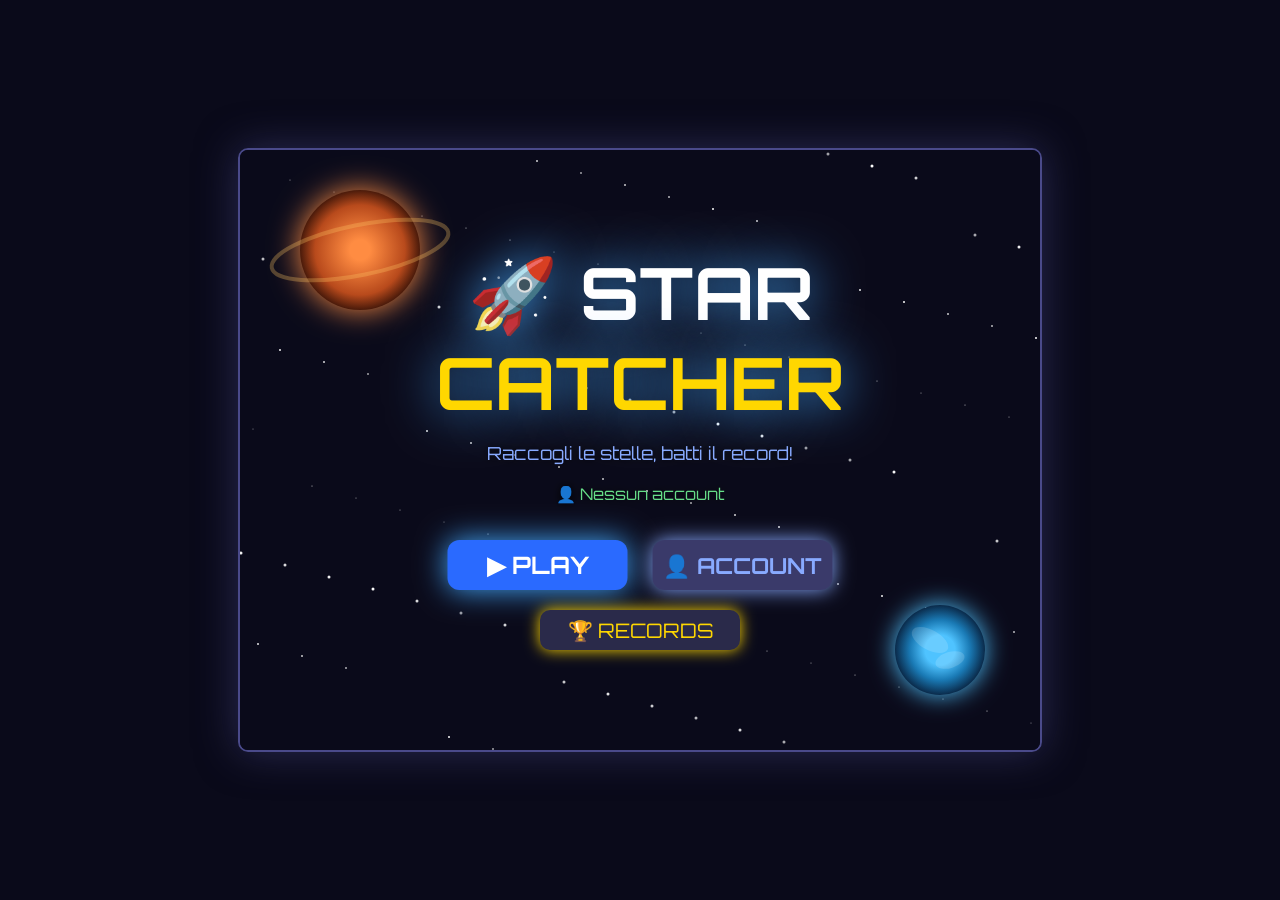
==== commit fd3a1183: "Game Over Screen changes" ====
--- a/index.html
+++ b/index.html
@@ -458,7 +458,6 @@
         }
 
         // --- 5b. Menu iniziale ---
-        // --- 5b. Menu iniziale ---
         function drawMenu() {
             drawBackground();
 
@@ -798,134 +797,355 @@
         }
 
 
-        // --- 5g. Schermata GAME OVER ---
+        // --- 5g. Schermata GAME OVER (NUOVO LAYOUT) ---
         function drawGameOver() {
             const highScore = currentUser ? getMaxScore(currentUser) : 0;
 
             // --- Sfondo scuro per coprire il gioco ---
-            ctx.fillStyle = 'rgba(0, 0, 0, 0.8)';
+            ctx.fillStyle = 'rgba(0, 0, 0, 0.85)';
             ctx.fillRect(0, 0, canvas.width, canvas.height);
 
+            // ============================================
+            // A. TITOLO E PUNTEGGIO (CENTRO ALTO)
+            // ============================================
+            ctx.textAlign = 'center';
+
+            // GAME OVER (rosso)
             ctx.shadowColor = '#ff0000';
-            ctx.shadowBlur = 30;
-            ctx.textAlign = 'center';
-
-            // GAME OVER
+            ctx.shadowBlur = 40;
             ctx.font = 'bold 60px Orbitron, sans-serif';
             ctx.fillStyle = '#ff4444';
-            ctx.fillText('GAME OVER', canvas.width / 2, canvas.height / 2 - 120);
-
-            // Punteggio finale
-            ctx.font = 'bold 30px Orbitron, sans-serif';
+            ctx.fillText('GAME OVER', canvas.width / 2, 100);
+
+            // Punteggio (bianco)
+            ctx.shadowColor = 'black';
+            ctx.shadowBlur = 15;
+            ctx.font = 'bold 28px Orbitron, sans-serif';
             ctx.fillStyle = 'white';
-            ctx.shadowBlur = 10;
-            ctx.fillText(`Punteggio: ${score}`, canvas.width / 2, canvas.height / 2 - 50);
-
-            // --- MESSAGGIO NUOVO RECORD ---
+            ctx.fillText(`Score: ${score}`, canvas.width / 2, 150);
+
+            // Messaggio record (oro)
             if (isNewRecord && currentUser && score > 0) {
                 let label = '';
                 const pos = newRecordPosition;
                 if (pos === 0) {
                     label = '🏆 NEW BEST RECORD! 🏆';
                 } else if (pos === 1) {
-                    label = '🥈 NEW RECORD! (2° posto)';
+                    label = '🥈 NEW RECORD! (2nd place)';
                 } else if (pos === 2) {
-                    label = '🥉 NEW RECORD! (3° posto)';
+                    label = '🥉 NEW RECORD! (3rd place)';
                 } else {
-                    label = `🎯 NEW RECORD! (${pos + 1}° posto)`;
+                    label = `🎯 NEW RECORD! (${pos + 1}th place)`;
                 }
 
                 ctx.shadowColor = '#ffd700';
                 ctx.shadowBlur = 50;
-                ctx.font = 'bold 38px Orbitron, sans-serif';
+                ctx.font = 'bold 32px Orbitron, sans-serif';
                 ctx.fillStyle = '#ffd700';
-                ctx.fillText(label, canvas.width / 2, canvas.height / 2 + 30);
+                ctx.fillText(label, canvas.width / 2, 200);
 
                 // Trofeo
-                ctx.font = '60px Arial';
-                ctx.shadowBlur = 80;
+                ctx.font = '50px Arial';
+                ctx.shadowBlur = 60;
                 const medal = pos === 0 ? '🏆' : pos === 1 ? '🥈' : pos === 2 ? '🥉' : '🎯';
-                ctx.fillText(medal, canvas.width / 2, canvas.height / 2 + 110);
-
+                ctx.fillText(medal, canvas.width / 2, 260);
             } else {
-                ctx.font = '22px Orbitron, sans-serif';
+                ctx.shadowColor = 'black';
+                ctx.shadowBlur = 10;
+                ctx.font = '20px Orbitron, sans-serif';
                 ctx.fillStyle = '#aaa';
-                ctx.shadowBlur = 10;
-                ctx.fillText(`Record attuale: ${highScore}`, canvas.width / 2, canvas.height / 2 + 30);
-            }
-
-            // Classifica TOP 5 dell'account
+                ctx.fillText(`Best Record: ${highScore}`, canvas.width / 2, 200);
+            }
+
+            // ============================================
+            // B. CLASSIFICA TOP 5 (A SINISTRA - riquadro rosso)
+            // ============================================
+            const leftColX = 60;
+            const top5Y = 290;
+
+            // Sfondo del riquadro (rosso trasparente)
+            ctx.shadowBlur = 0;
+            ctx.fillStyle = 'rgba(200, 50, 50, 0.15)';
+            ctx.beginPath();
+            ctx.roundRect(leftColX - 20, top5Y - 30, 280, 220, 12);
+            ctx.fill();
+            ctx.strokeStyle = 'rgba(255, 80, 80, 0.4)';
+            ctx.lineWidth = 2;
+            ctx.beginPath();
+            ctx.roundRect(leftColX - 20, top5Y - 30, 280, 220, 12);
+            ctx.stroke();
+
+            // Titolo "TOP 5"
+            ctx.textAlign = 'left';
+            ctx.shadowColor = '#ffd700';
+            ctx.shadowBlur = 20;
+            ctx.font = 'bold 24px Orbitron, sans-serif';
+            ctx.fillStyle = '#ffd700';
+            ctx.fillText('🏆 TOP 5', leftColX, top5Y);
+
+            // Lista dei record
             if (currentUser) {
                 const records = getUserRecords(currentUser);
                 const validRecords = records.filter(r => r > 0);
+
                 if (validRecords.length > 0) {
-                    ctx.font = '18px Orbitron, sans-serif';
-                    ctx.fillStyle = '#ffd700';
-                    ctx.shadowBlur = 10;
-                    ctx.fillText('🏆 TOP 5:', canvas.width / 2, canvas.height / 2 + 170);
-
+                    ctx.shadowBlur = 5;
                     for (let i = 0; i < Math.min(5, validRecords.length); i++) {
                         const medalEmoji = i === 0 ? '🥇' : i === 1 ? '🥈' : i === 2 ? '🥉' : `${i + 1}.`;
-                        ctx.fillStyle = i === 0 ? '#ffd700' : '#ccc';
-                        ctx.font = i === 0 ? 'bold 20px Orbitron, sans-serif' : '16px Orbitron, sans-serif';
+                        const color = i === 0 ? '#ffd700' : i === 1 ? '#c0c0c0' : i === 2 ? '#cd7f32' : '#ccc';
+                        ctx.fillStyle = color;
+                        ctx.font = i < 3 ? 'bold 20px Orbitron, sans-serif' : '18px Orbitron, sans-serif';
                         ctx.fillText(
-                            `${medalEmoji} ${validRecords[i]} punti`,
-                            canvas.width / 2,
-                            canvas.height / 2 + 210 + i * 30
+                            `${medalEmoji} ${validRecords[i]} pts`,
+                            leftColX,
+                            top5Y + 40 + i * 32
                         );
                     }
+                } else {
+                    ctx.fillStyle = '#666';
+                    ctx.font = '16px Orbitron, sans-serif';
+                    ctx.fillText('No records yet', leftColX, top5Y + 40);
                 }
-            }
-
-            // --- PULSANTI MENU E RIGIOCA ---
-            const btnY = canvas.height / 2 + 330;
-            const btnW = 150;
+            } else {
+                ctx.fillStyle = '#666';
+                ctx.font = '16px Orbitron, sans-serif';
+                ctx.fillText('Create an account', leftColX, top5Y + 40);
+            }
+
+            // ============================================
+            // 3. ASTRONAVE (A DESTRA - cerchio verde)
+            // ============================================
+            const shipX = canvas.width - 150;
+            const shipY = 320;
+
+            // Cerchio verde di sfondo
+            ctx.shadowBlur = 30;
+            ctx.shadowColor = '#44ff88';
+            ctx.beginPath();
+            ctx.arc(shipX, shipY, 95, 0, Math.PI * 2);
+            ctx.fillStyle = 'rgba(68, 255, 136, 0.12)';
+            ctx.fill();
+            ctx.strokeStyle = 'rgba(68, 255, 136, 0.3)';
+            ctx.lineWidth = 2;
+            ctx.stroke();
+
+            // Disegna l'astronave (usando la funzione esistente)
+            // Salviamo e ripristiniamo il contesto per non interferire
+            ctx.save();
+            ctx.translate(shipX, shipY);
+
+            // Versione più grande e in evidenza della navicella
+            ctx.shadowColor = '#4af';
+            ctx.shadowBlur = 30;
+
+            // Corpo
+            ctx.beginPath();
+            ctx.ellipse(0, -8, 30, 20, 0, 0, Math.PI * 2);
+            ctx.fillStyle = '#4a8cff';
+            ctx.fill();
+            ctx.strokeStyle = '#8cf';
+            ctx.lineWidth = 2;
+            ctx.stroke();
+
+            // Cabina
+            ctx.beginPath();
+            ctx.ellipse(0, -20, 16, 12, 0, 0, Math.PI * 2);
+            ctx.fillStyle = '#8cf';
+            ctx.fill();
+            ctx.strokeStyle = '#adf';
+            ctx.lineWidth = 1.5;
+            ctx.stroke();
+
+            // Finestrini (occhi dell'astronauta)
+            ctx.shadowBlur = 15;
+            ctx.fillStyle = '#fff';
+            ctx.beginPath();
+            ctx.arc(-6, -22, 3, 0, Math.PI * 2);
+            ctx.fill();
+            ctx.beginPath();
+            ctx.arc(6, -22, 3, 0, Math.PI * 2);
+            ctx.fill();
+
+            // Pupille (per dare vita al personaggio)
+            ctx.fillStyle = '#222';
+            ctx.shadowBlur = 0;
+            ctx.beginPath();
+            ctx.arc(-5, -21, 1.5, 0, Math.PI * 2);
+            ctx.fill();
+            ctx.beginPath();
+            ctx.arc(7, -21, 1.5, 0, Math.PI * 2);
+            ctx.fill();
+
+            // Ali
+            ctx.fillStyle = '#3a7add';
+            ctx.shadowBlur = 20;
+            ctx.beginPath();
+            ctx.moveTo(-32, 8);
+            ctx.lineTo(-14, -2);
+            ctx.lineTo(-14, 14);
+            ctx.closePath();
+            ctx.fill();
+            ctx.beginPath();
+            ctx.moveTo(32, 8);
+            ctx.lineTo(14, -2);
+            ctx.lineTo(14, 14);
+            ctx.closePath();
+            ctx.fill();
+
+            // Propulsore
+            ctx.shadowBlur = 40;
+            ctx.shadowColor = '#f90';
+            ctx.fillStyle = '#f90';
+            ctx.beginPath();
+            ctx.moveTo(-10, 20);
+            ctx.lineTo(0, 36);
+            ctx.lineTo(10, 20);
+            ctx.closePath();
+            ctx.fill();
+            ctx.fillStyle = '#fd0';
+            ctx.shadowBlur = 30;
+            ctx.beginPath();
+            ctx.moveTo(-5, 20);
+            ctx.lineTo(0, 30);
+            ctx.lineTo(5, 20);
+            ctx.closePath();
+            ctx.fill();
+
+            ctx.restore();
+
+            // Etichetta "YOU" sotto la navicella
+            ctx.textAlign = 'center';
+            ctx.shadowBlur = 10;
+            ctx.shadowColor = 'black';
+            ctx.font = 'bold 16px Orbitron, sans-serif';
+            ctx.fillStyle = '#66dd88';
+            ctx.fillText('★ YOU', shipX, shipY + 125);
+
+            // ============================================
+            // 4. PULSANTI IN BASSO
+            // ============================================
+            const btnY = 500;
+            const btnW = 170;
             const btnH = 50;
-            const gap = 30;
-
-            // Pulsante RIGIOCA (sinistra)
+            const gap = 40;
+            const btnRadius = 14;
+
+            // --- Pulsante PLAY AGAIN (blu scuro - sinistra) ---
             const playAgainX = canvas.width / 2 - btnW - gap / 2;
             const playAgainCenterX = playAgainX + btnW / 2;
             ctx.shadowBlur = 25;
             ctx.shadowColor = '#4af';
-            ctx.fillStyle = '#2a6aff';
-            ctx.beginPath();
-            ctx.roundRect(playAgainX, btnY, btnW, btnH, 12);
-            ctx.fill();
-            ctx.shadowBlur = 0;
+            ctx.fillStyle = '#1a3a6a';  // Blu scuro
+            ctx.beginPath();
+            ctx.roundRect(playAgainX, btnY, btnW, btnH, btnRadius);
+            ctx.fill();
+
+            // Bordo glow
+            ctx.shadowBlur = 0;
+            ctx.strokeStyle = 'rgba(74, 170, 255, 0.5)';
+            ctx.lineWidth = 2;
+            ctx.beginPath();
+            ctx.roundRect(playAgainX, btnY, btnW, btnH, btnRadius);
+            ctx.stroke();
+
             ctx.fillStyle = 'white';
+            ctx.shadowBlur = 0;
             ctx.font = 'bold 22px Orbitron, sans-serif';
-            ctx.fillText('🔄 RIGIOCA', playAgainCenterX, btnY + 34);
-
-            // Pulsante MENU (destra)
+            ctx.textAlign = 'center';
+            ctx.fillText('▶ PLAY AGAIN', playAgainCenterX, btnY + 34);
+
+            // --- Pulsante MENU (marrone - destra) ---
             const menuX = canvas.width / 2 + gap / 2;
             const menuCenterX = menuX + btnW / 2;
-            ctx.shadowBlur = 20;
-            ctx.shadowColor = '#ffd700';
-            ctx.fillStyle = '#3a3a6a';
-            ctx.beginPath();
-            ctx.roundRect(menuX, btnY, btnW, btnH, 12);
-            ctx.fill();
-            ctx.shadowBlur = 0;
+            ctx.shadowBlur = 25;
+            ctx.shadowColor = '#ff8800';
+            ctx.fillStyle = '#6a3a1a';  // Marrone
+            ctx.beginPath();
+            ctx.roundRect(menuX, btnY, btnW, btnH, btnRadius);
+            ctx.fill();
+
+            ctx.shadowBlur = 0;
+            ctx.strokeStyle = 'rgba(255, 170, 80, 0.5)';
+            ctx.lineWidth = 2;
+            ctx.beginPath();
+            ctx.roundRect(menuX, btnY, btnW, btnH, btnRadius);
+            ctx.stroke();
+
             ctx.fillStyle = '#ffd700';
+            ctx.shadowBlur = 0;
             ctx.font = 'bold 22px Orbitron, sans-serif';
+            ctx.textAlign = 'center';
             ctx.fillText('🏠 MENU', menuCenterX, btnY + 34);
 
-            // Salva per il click detection
+            // --- Salva per il click detection ---
             menuButtons = [
                 { rect: { x: playAgainX, y: btnY, w: btnW, h: btnH }, action: 'playAgain' },
                 { rect: { x: menuX, y: btnY, w: btnW, h: btnH }, action: 'menu' }
             ];
 
-            // Messaggio per il tasto R (opzionale, più piccolo)
-            ctx.font = '16px Orbitron, sans-serif';
-            ctx.fillStyle = 'rgba(255,255,255,0.4)';
+            // --- Suggerimento per il tasto R (in basso, piccolo) ---
             ctx.shadowBlur = 5;
-            ctx.fillText('Premi "R" per rigiocare', canvas.width / 2, btnY + btnH + 40);
-
+            ctx.shadowColor = 'black';
+            ctx.font = '14px Orbitron, sans-serif';
+            ctx.fillStyle = 'rgba(255,255,255,0.25)';
+            ctx.textAlign = 'center';
+            ctx.fillText('Press "R" to restart', canvas.width / 2, btnY + btnH + 35);
+
+            // Ripristina textAlign
             ctx.textAlign = 'left';
             ctx.shadowBlur = 0;
         }
+
+        // --- PULSANTI MENU E RIGIOCA ---
+        const btnY = canvas.height / 2 + 330;
+        const btnW = 150;
+        const btnH = 50;
+        const gap = 30;
+
+        // Pulsante RIGIOCA (sinistra)
+        const playAgainX = canvas.width / 2 - btnW - gap / 2;
+        const playAgainCenterX = playAgainX + btnW / 2;
+        ctx.shadowBlur = 25;
+        ctx.shadowColor = '#4af';
+        ctx.fillStyle = '#2a6aff';
+        ctx.beginPath();
+        ctx.roundRect(playAgainX, btnY, btnW, btnH, 12);
+        ctx.fill();
+        ctx.shadowBlur = 0;
+        ctx.fillStyle = 'white';
+        ctx.font = 'bold 22px Orbitron, sans-serif';
+        ctx.fillText('🔄 RIGIOCA', playAgainCenterX, btnY + 34);
+
+        // Pulsante MENU (destra)
+        const menuX = canvas.width / 2 + gap / 2;
+        const menuCenterX = menuX + btnW / 2;
+        ctx.shadowBlur = 20;
+        ctx.shadowColor = '#ffd700';
+        ctx.fillStyle = '#3a3a6a';
+        ctx.beginPath();
+        ctx.roundRect(menuX, btnY, btnW, btnH, 12);
+        ctx.fill();
+        ctx.shadowBlur = 0;
+        ctx.fillStyle = '#ffd700';
+        ctx.font = 'bold 22px Orbitron, sans-serif';
+        ctx.fillText('🏠 MENU', menuCenterX, btnY + 34);
+
+        // Salva per il click detection
+        menuButtons = [
+            { rect: { x: playAgainX, y: btnY, w: btnW, h: btnH }, action: 'playAgain' },
+            { rect: { x: menuX, y: btnY, w: btnW, h: btnH }, action: 'menu' }
+        ];
+
+        // Messaggio per il tasto R (opzionale, più piccolo)
+        ctx.font = '16px Orbitron, sans-serif';
+        ctx.fillStyle = 'rgba(255,255,255,0.4)';
+        ctx.shadowBlur = 5;
+        ctx.fillText('Premi "R" per rigiocare', canvas.width / 2, btnY + btnH + 40);
+
+        ctx.textAlign = 'left';
+        ctx.shadowBlur = 0;
+        
+    
 
 
 
@@ -1195,50 +1415,50 @@
             }
         });
 
-            // ============================================================
-            //  8. POLYFILL per roundRect
-            // ============================================================
-
-            if (!CanvasRenderingContext2D.prototype.roundRect) {
-                CanvasRenderingContext2D.prototype.roundRect = function (x, y, w, h, r) {
-                    if (r > w / 2) r = w / 2;
-                    if (r > h / 2) r = h / 2;
-                    this.moveTo(x + r, y);
-                    this.lineTo(x + w - r, y);
-                    this.quadraticCurveTo(x + w, y, x + w, y + r);
-                    this.lineTo(x + w, y + h - r);
-                    this.quadraticCurveTo(x + w, y + h, x + w - r, y + h);
-                    this.lineTo(x + r, y + h);
-                    this.quadraticCurveTo(x, y + h, x, y + h - r);
-                    this.lineTo(x, y + r);
-                    this.quadraticCurveTo(x, y, x + r, y);
-                    return this;
-                };
-            }
-
-            // ============================================================
-            //  9. GAME LOOP
-            // ============================================================
-
-            function gameLoop() {
-                update();
-                draw();
-                requestAnimationFrame(gameLoop);
-            }
-
-            // ============================================================
-            //  10. AVVIA IL GIOCO!
-            // ============================================================
-
-            // Carica l'ultimo account usato
-            const savedUser = loadLastUser();
-            if (savedUser) {
-                currentUser = savedUser;
-                getUserRecords(currentUser); // Inizializza se non esiste
-            }
-
-            resetGame();
-            gameLoop();
+        // ============================================================
+        //  8. POLYFILL per roundRect
+        // ============================================================
+
+        if (!CanvasRenderingContext2D.prototype.roundRect) {
+            CanvasRenderingContext2D.prototype.roundRect = function (x, y, w, h, r) {
+                if (r > w / 2) r = w / 2;
+                if (r > h / 2) r = h / 2;
+                this.moveTo(x + r, y);
+                this.lineTo(x + w - r, y);
+                this.quadraticCurveTo(x + w, y, x + w, y + r);
+                this.lineTo(x + w, y + h - r);
+                this.quadraticCurveTo(x + w, y + h, x + w - r, y + h);
+                this.lineTo(x + r, y + h);
+                this.quadraticCurveTo(x, y + h, x, y + h - r);
+                this.lineTo(x, y + r);
+                this.quadraticCurveTo(x, y, x + r, y);
+                return this;
+            };
+        }
+
+        // ============================================================
+        //  9. GAME LOOP
+        // ============================================================
+
+        function gameLoop() {
+            update();
+            draw();
+            requestAnimationFrame(gameLoop);
+        }
+
+        // ============================================================
+        //  10. AVVIA IL GIOCO!
+        // ============================================================
+
+        // Carica l'ultimo account usato
+        const savedUser = loadLastUser();
+        if (savedUser) {
+            currentUser = savedUser;
+            getUserRecords(currentUser); // Inizializza se non esiste
+        }
+
+        resetGame();
+        gameLoop();
     </script>
 </body>
 
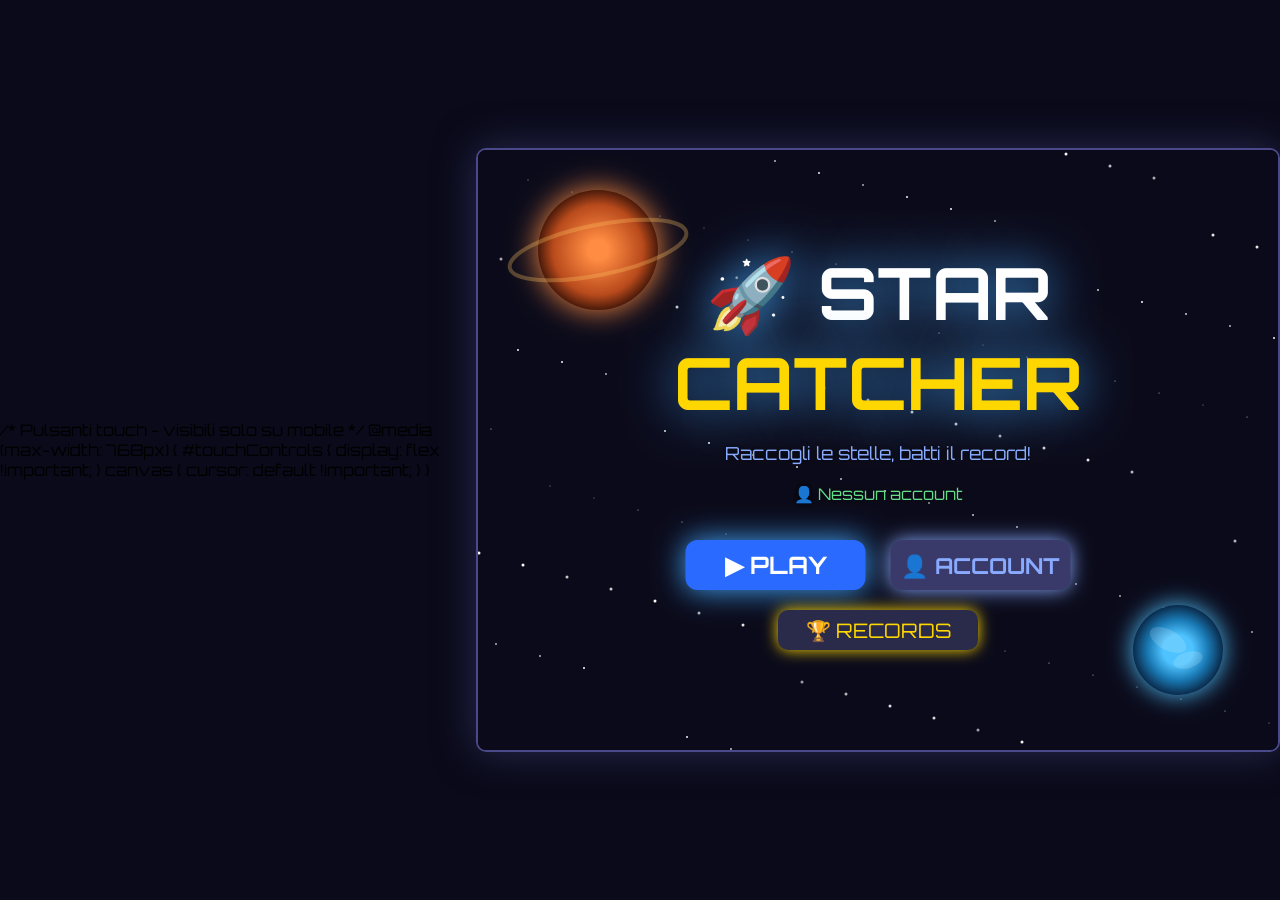
==== commit 141db951: "Added and corrected a lot of things" ====
--- a/index.html
+++ b/index.html
@@ -30,10 +30,26 @@
             cursor: pointer;
         }
     </style>
+    /* Pulsanti touch - visibili solo su mobile */
+    @media (max-width: 768px) {
+    #touchControls {
+    display: flex !important;
+    }
+    canvas {
+    cursor: default !important;
+    }
+    }
 </head>
 
 <body>
     <canvas id="gameCanvas" width="800" height="600"></canvas>
+
+    <!-- PULSANTI TOUCH PER MOBILE -->
+    <div id="touchControls" style="position: absolute; bottom: 20px; left: 0; right: 0; display: none; justify-content: space-between; padding: 0 20px; pointer-events: none; z-index: 10;">
+        <button id="btnLeft" style="pointer-events: auto; width: 80px; height: 80px; border-radius: 50%; border: 3px solid rgba(74, 170, 255, 0.6); background: rgba(74, 170, 255, 0.2); color: rgba(74, 170, 255, 0.8); font-size: 40px; font-family: 'Orbitron', sans-serif; backdrop-filter: blur(5px); cursor: pointer; user-select: none; touch-action: manipulation;">◀</button>
+        <button id="btnRight" style="pointer-events: auto; width: 80px; height: 80px; border-radius: 50%; border: 3px solid rgba(74, 170, 255, 0.6); background: rgba(74, 170, 255, 0.2); color: rgba(74, 170, 255, 0.8); font-size: 40px; font-family: 'Orbitron', sans-serif; backdrop-filter: blur(5px); cursor: pointer; user-select: none; touch-action: manipulation;">▶</button>
+    </div>
+
 
     <script>
         /*============================================================
@@ -59,6 +75,9 @@
         let currentUser = null; // Nome dell'account attivo
         let accountInput = ''; // Testo digitato per nuovo account
         let isPaused = false;
+        // --- PER I PULSANTI TOUCH ---
+        let touchLeft = false;
+        let touchRight = false;
 
         // --- GIOCATORE ---
         const player = {
@@ -303,6 +322,7 @@
             player.targetX = 400;
             leftPressed = false;
             rightPressed = false;
+            updateTouchVisibility();
         }
 
         // --- 4c. Avvia il gioco dal menu ---
@@ -315,6 +335,7 @@
             }
             resetGame();
             gameState = GAME_STATES.PLAYING;
+            updateTouchVisibility();
         }
 
         // --- 4e. Gestione pausa ---
@@ -323,25 +344,35 @@
                 gameState = GAME_STATES.PAUSED;
                 isPaused = true;
                 playClickSound(); // Suono di pausa
+                updateTouchVisibility(); 
             } else if (gameState === GAME_STATES.PAUSED) {
                 gameState = GAME_STATES.PLAYING;
                 isPaused = false;
                 playClickSound(); // Suono di ripresa 
+                updateTouchVisibility();
             }
         }
 
         // --- 4d. Aggiorna la logica del gioco ---
         function update() {
             if (gameState !== GAME_STATES.PLAYING || gameOver) return;
-
-            // Movimento astronave (mouse)
+            // --- MOVIMENTO ASTRONAVE (NUOVO SISTEMA) ---
+
+            // 1. Mouse: aggiorna targetX (sempre)
             player.x += (player.targetX - player.x) * 0.3;
 
-            // Movimento astronave (frecce)
-            if (leftPressed) player.x -= MOVE_SPEED;
-            if (rightPressed) player.x += MOVE_SPEED;
-
-            // Limiti astronave
+            // 2. Tasti freccia / pulsanti touch: si sommano al movimento
+            //    ma NON sovrascrivono completamente il targetX
+            const MOVE_SPEED = 5;
+
+            if (leftPressed || touchLeft) {
+                player.x -= MOVE_SPEED;
+            }
+            if (rightPressed || touchRight) {
+                player.x += MOVE_SPEED;
+            }
+
+            // 3. Limiti astronave
             if (player.x < player.radius) player.x = player.radius;
             if (player.x > canvas.width - player.radius) player.x = canvas.width - player.radius;
 
@@ -913,7 +944,7 @@
             }
 
             // ============================================
-            // 3. ASTRONAVE (A DESTRA - cerchio verde)
+            // C. ASTRONAVE (A DESTRA - cerchio verde)
             // ============================================
             const shipX = canvas.width - 150;
             const shipY = 320;
@@ -1022,7 +1053,7 @@
             ctx.fillText('★ YOU', shipX, shipY + 125);
 
             // ============================================
-            // 4. PULSANTI IN BASSO
+            // D. PULSANTI IN BASSO
             // ============================================
             const btnY = 500;
             const btnW = 170;
@@ -1144,8 +1175,8 @@
 
         ctx.textAlign = 'left';
         ctx.shadowBlur = 0;
-        
-    
+
+
 
 
 
@@ -1321,12 +1352,14 @@
                     // Ricomincia subito la partita (restando in PLAYING)
                     resetGame();
                     gameState = GAME_STATES.PLAYING;
+                    updateTouchVisibility();
                     break;
 
                 case 'menu':
                     // Torna al menu principale
                     resetGame();
                     gameState = GAME_STATES.MENU;
+                    updateTouchVisibility();
                     break;
 
                 default:
@@ -1415,6 +1448,72 @@
             }
         });
 
+        // --- PULSANTI TOUCH PER MOBILE ---
+        const btnLeft = document.getElementById('btnLeft');
+        const btnRight = document.getElementById('btnRight');
+
+        // Pulsante SINISTRA (touch e mouse)
+        btnLeft.addEventListener('mousedown', (e) => {
+            e.preventDefault();
+            touchLeft = true;
+        });
+        btnLeft.addEventListener('mouseup', (e) => {
+            e.preventDefault();
+            touchLeft = false;
+        });
+        btnLeft.addEventListener('mouseleave', (e) => {
+            touchLeft = false;
+        });
+        btnLeft.addEventListener('touchstart', (e) => {
+            e.preventDefault();
+            touchLeft = true;
+        });
+        btnLeft.addEventListener('touchend', (e) => {
+            e.preventDefault();
+            touchLeft = false;
+        });
+        btnLeft.addEventListener('touchcancel', (e) => {
+            touchLeft = false;
+        });
+
+        // Pulsante DESTRA (touch e mouse)
+        btnRight.addEventListener('mousedown', (e) => {
+            e.preventDefault();
+            touchRight = true;
+        });
+        btnRight.addEventListener('mouseup', (e) => {
+            e.preventDefault();
+            touchRight = false;
+        });
+        btnRight.addEventListener('mouseleave', (e) => {
+            touchRight = false;
+        });
+        btnRight.addEventListener('touchstart', (e) => {
+            e.preventDefault();
+            touchRight = true;
+        });
+        btnRight.addEventListener('touchend', (e) => {
+            e.preventDefault();
+            touchRight = false;
+        });
+        btnRight.addEventListener('touchcancel', (e) => {
+            touchRight = false;
+        });
+
+        // Nascondi i pulsanti touch quando il gioco è in pausa o nel menu
+        function updateTouchVisibility() {
+            const controls = document.getElementById('touchControls');
+            if (gameState === GAME_STATES.PLAYING && !gameOver) {
+                controls.style.display = 'flex';
+            } else {
+                controls.style.display = 'none';
+            }
+        }
+
+        // Chiama updateTouchVisibility() ogni volta che lo stato cambia
+        // Aggiungi questa riga alla fine di startGame(), resetGame(), togglePause()
+        // e in handleMenuAction() per i casi 'playAgain' e 'menu'
+
         // ============================================================
         //  8. POLYFILL per roundRect
         // ============================================================
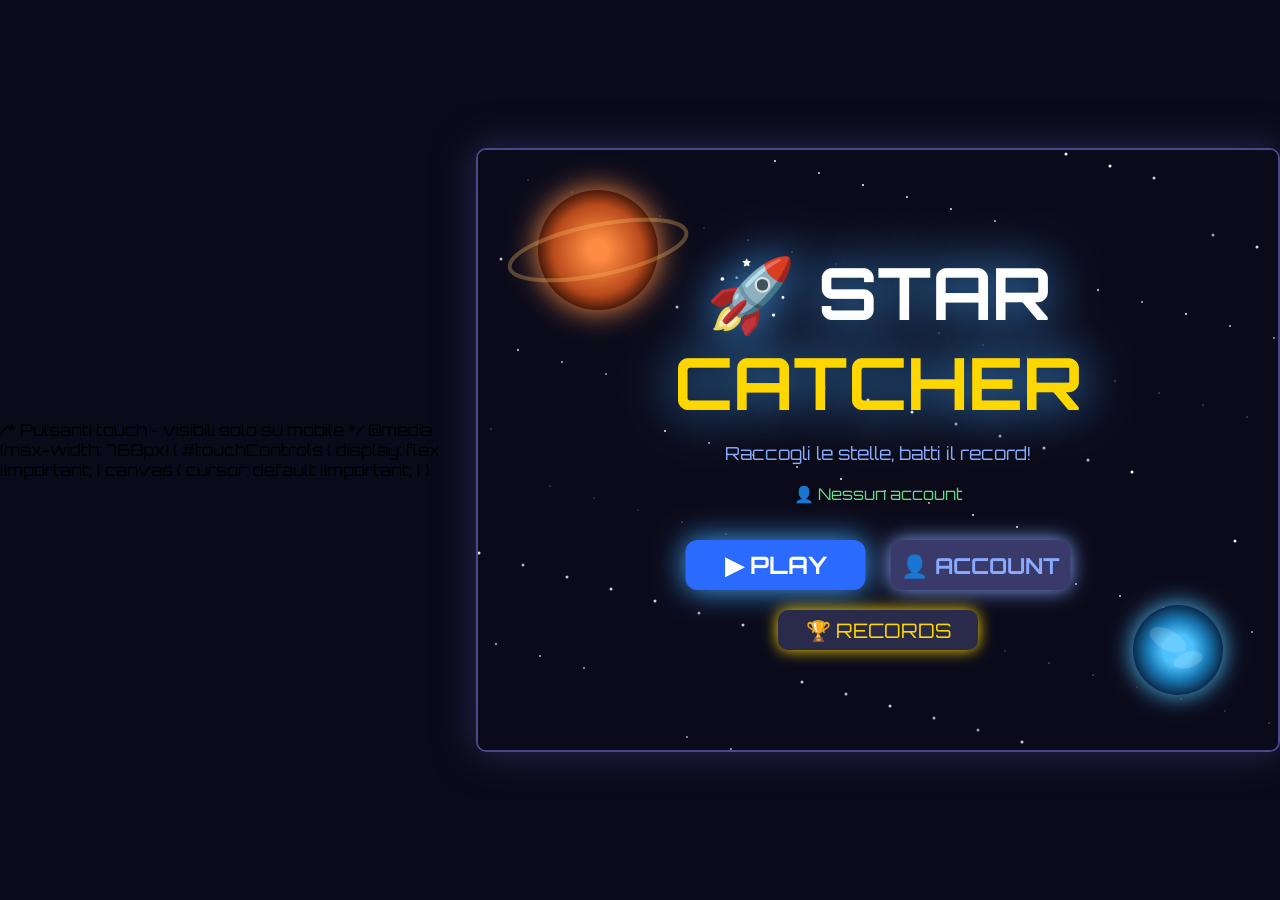
==== commit 59c7813d: "Fixing some issues" ====
--- a/index.html
+++ b/index.html
@@ -43,11 +43,30 @@
 
 <body>
     <canvas id="gameCanvas" width="800" height="600"></canvas>
+    <!-- Input per account mobile -->
+    <div id="mobileAccountInput"
+        style="display: none; position: absolute; top: 50%; left: 50%; transform: translate(-50%, -50%); z-index: 30; background: #0a0a1a; padding: 25px; border-radius: 15px; border: 2px solid #4a8cff; box-shadow: 0 0 40px rgba(74, 140, 255, 0.5); width: 320px; text-align: center;">
+        <div style="color: white; font-family: 'Orbitron', sans-serif; font-size: 22px; margin-bottom: 20px;">👤 CREA
+            ACCOUNT</div>
+        <input type="text" id="accountMobileInput" maxlength="12" placeholder="Nome (max 12 char)"
+            style="width: 100%; background: #1a1a3a; color: white; border: 2px solid #4a8cff; border-radius: 8px; padding: 12px; font-family: 'Orbitron', sans-serif; font-size: 20px; text-align: center; box-sizing: border-box; outline: none;">
+        <div style="margin-top: 20px; display: flex; justify-content: center; gap: 15px;">
+            <button id="mobileConfirmBtn"
+                style="background: #2a6aff; color: white; border: none; border-radius: 10px; padding: 12px 35px; font-family: 'Orbitron', sans-serif; font-size: 18px; cursor: pointer;">✅
+                CONFERMA</button>
+            <button id="mobileCancelBtn"
+                style="background: #3a3a5a; color: #aaa; border: none; border-radius: 10px; padding: 12px 35px; font-family: 'Orbitron', sans-serif; font-size: 18px; cursor: pointer;">✖
+                ANNULLA</button>
+        </div>
+    </div>
 
     <!-- PULSANTI TOUCH PER MOBILE -->
-    <div id="touchControls" style="position: absolute; bottom: 20px; left: 0; right: 0; display: none; justify-content: space-between; padding: 0 20px; pointer-events: none; z-index: 10;">
-        <button id="btnLeft" style="pointer-events: auto; width: 80px; height: 80px; border-radius: 50%; border: 3px solid rgba(74, 170, 255, 0.6); background: rgba(74, 170, 255, 0.2); color: rgba(74, 170, 255, 0.8); font-size: 40px; font-family: 'Orbitron', sans-serif; backdrop-filter: blur(5px); cursor: pointer; user-select: none; touch-action: manipulation;">◀</button>
-        <button id="btnRight" style="pointer-events: auto; width: 80px; height: 80px; border-radius: 50%; border: 3px solid rgba(74, 170, 255, 0.6); background: rgba(74, 170, 255, 0.2); color: rgba(74, 170, 255, 0.8); font-size: 40px; font-family: 'Orbitron', sans-serif; backdrop-filter: blur(5px); cursor: pointer; user-select: none; touch-action: manipulation;">▶</button>
+    <div id="touchControls"
+        style="position: absolute; bottom: 20px; left: 0; right: 0; display: none; justify-content: space-between; padding: 0 20px; pointer-events: none; z-index: 10;">
+        <button id="btnLeft"
+            style="pointer-events: auto; width: 80px; height: 80px; border-radius: 50%; border: 3px solid rgba(74, 170, 255, 0.6); background: rgba(74, 170, 255, 0.2); color: rgba(74, 170, 255, 0.8); font-size: 40px; font-family: 'Orbitron', sans-serif; backdrop-filter: blur(5px); cursor: pointer; user-select: none; touch-action: manipulation;">◀</button>
+        <button id="btnRight"
+            style="pointer-events: auto; width: 80px; height: 80px; border-radius: 50%; border: 3px solid rgba(74, 170, 255, 0.6); background: rgba(74, 170, 255, 0.2); color: rgba(74, 170, 255, 0.8); font-size: 40px; font-family: 'Orbitron', sans-serif; backdrop-filter: blur(5px); cursor: pointer; user-select: none; touch-action: manipulation;">▶</button>
     </div>
 
 
@@ -78,6 +97,7 @@
         // --- PER I PULSANTI TOUCH ---
         let touchLeft = false;
         let touchRight = false;
+        let mobileInputVisible = false;
 
         // --- GIOCATORE ---
         const player = {
@@ -328,12 +348,14 @@
         // --- 4c. Avvia il gioco dal menu ---
         function startGame() {
             if (!currentUser) {
+                showMobileInput(false);
                 // Se non c'è account, vai alla schermata account
                 gameState = GAME_STATES.ACCOUNT;
                 accountInput = '';
                 return;
             }
             resetGame();
+            showMobileInput(false);
             gameState = GAME_STATES.PLAYING;
             updateTouchVisibility();
         }
@@ -344,7 +366,7 @@
                 gameState = GAME_STATES.PAUSED;
                 isPaused = true;
                 playClickSound(); // Suono di pausa
-                updateTouchVisibility(); 
+                updateTouchVisibility();
             } else if (gameState === GAME_STATES.PAUSED) {
                 gameState = GAME_STATES.PLAYING;
                 isPaused = false;
@@ -606,64 +628,8 @@
             ctx.fillStyle = '#aaa';
             ctx.fillText('Inserisci il tuo nome (max 12 caratteri)', canvas.width / 2, 210);
 
-            // Campo di input
-            const inputX = canvas.width / 2 - 150;
-            const inputY = 250;
-            const inputW = 300;
-            const inputH = 50;
-
-            ctx.shadowBlur = 15;
-            ctx.shadowColor = '#4af';
-            ctx.fillStyle = '#1a1a3a';
-            ctx.beginPath();
-            ctx.roundRect(inputX, inputY, inputW, inputH, 10);
-            ctx.fill();
-            ctx.shadowBlur = 0;
-            ctx.strokeStyle = '#4a8cff';
-            ctx.lineWidth = 2;
-            ctx.beginPath();
-            ctx.roundRect(inputX, inputY, inputW, inputH, 10);
-            ctx.stroke();
-
-            // Testo digitato
-            ctx.textAlign = 'left';
-            ctx.font = '24px Orbitron, sans-serif';
-            const displayName = accountInput || 'scrivi qui...';
-            ctx.fillStyle = accountInput ? 'white' : '#666';
-            ctx.fillText(displayName, inputX + 15, inputY + 34);
-            ctx.textAlign = 'center';
-
-            // Pulsante CONFERMA
-            const confirmY = inputY + inputH + 30;
-            ctx.shadowBlur = 20;
-            ctx.shadowColor = '#4af';
-            ctx.fillStyle = '#2a6aff';
-            ctx.beginPath();
-            ctx.roundRect(canvas.width / 2 - 80, confirmY, 160, 45, 10);
-            ctx.fill();
-            ctx.shadowBlur = 0;
-            ctx.fillStyle = 'white';
-            ctx.font = 'bold 22px Orbitron, sans-serif';
-            ctx.fillText('✅ CONFERMA', canvas.width / 2, confirmY + 32);
-
-            // Pulsante ANNULLA
-            const cancelY = confirmY + 55;
-            ctx.shadowBlur = 10;
-            ctx.shadowColor = '#888';
-            ctx.fillStyle = '#3a3a5a';
-            ctx.beginPath();
-            ctx.roundRect(canvas.width / 2 - 60, cancelY, 120, 35, 8);
-            ctx.fill();
-            ctx.shadowBlur = 0;
-            ctx.fillStyle = '#aaa';
-            ctx.font = '16px Orbitron, sans-serif';
-            ctx.fillText('✖ ANNULLA', canvas.width / 2, cancelY + 25);
-
-            // Salva per click
-            menuButtons = [
-                { rect: { x: canvas.width / 2 - 80, y: confirmY, w: 160, h: 45 }, action: 'confirm' },
-                { rect: { x: canvas.width / 2 - 60, y: cancelY, w: 120, h: 35 }, action: 'cancel' }
-            ];
+            // Mostra il wrapper HTML (invece del campo su canvas)
+            showMobileInput(true);
 
             ctx.textAlign = 'left';
             ctx.shadowBlur = 0;
@@ -1291,6 +1257,7 @@
                     if (!currentUser) {
                         gameState = GAME_STATES.ACCOUNT;
                         accountInput = '';
+                        showMobileInput(true);
                     } else {
                         startGame();
                     }
@@ -1298,12 +1265,14 @@
                 case 'account':
                     gameState = GAME_STATES.ACCOUNT;
                     accountInput = currentUser || '';
+                    showMobileInput(true);
                     break;
                 case 'records':
                     if (!currentUser) {
                         alert('Crea un account per vedere i tuoi record!');
                         gameState = GAME_STATES.ACCOUNT;
                         accountInput = '';
+                        showMobileInput(true);
                     } else {
                         // Mostra la schermata records
                         // Per ora usiamo un alert semplice, ma possiamo espandere
@@ -1336,6 +1305,7 @@
                         resetGame();
                         gameState = GAME_STATES.MENU;
                         accountInput = '';
+                        showMobileInput(false);
                     } else {
                         alert('Inserisci un nome!');
                     }
@@ -1343,9 +1313,11 @@
                 case 'cancel':
                     gameState = GAME_STATES.MENU;
                     accountInput = '';
+                    showMobileInput(false);
                     break;
                 case 'back':
                     gameState = GAME_STATES.MENU;
+                    showMobileInput(false);
                     break;
                 // --- NUOVI CASI PER GAME OVER ---
                 case 'playAgain':
@@ -1510,6 +1482,33 @@
             }
         }
 
+        // --- PULSANTI DEL WRAPPER ACCOUNT (mobile) ---
+        document.getElementById('mobileConfirmBtn').addEventListener('click', () => {
+            const input = document.getElementById('accountMobileInput');
+            const name = input.value.trim();
+            if (name.length > 0 && name.length <= 12) {
+                accountInput = name;
+                handleMenuAction('confirm');
+            } else {
+                alert('Inserisci un nome tra 1 e 12 caratteri!');
+                input.focus();
+            }
+        });
+
+        document.getElementById('mobileCancelBtn').addEventListener('click', () => {
+            handleMenuAction('cancel');
+        });
+
+        // Invio con il tasto Enter sul campo input
+        document.getElementById('accountMobileInput').addEventListener('keydown', (e) => {
+            if (e.key === 'Enter') {
+                document.getElementById('mobileConfirmBtn').click();
+            }
+            if (e.key === 'Escape') {
+                document.getElementById('mobileCancelBtn').click();
+            }
+        });
+
         // Chiama updateTouchVisibility() ogni volta che lo stato cambia
         // Aggiungi questa riga alla fine di startGame(), resetGame(), togglePause()
         // e in handleMenuAction() per i casi 'playAgain' e 'menu'
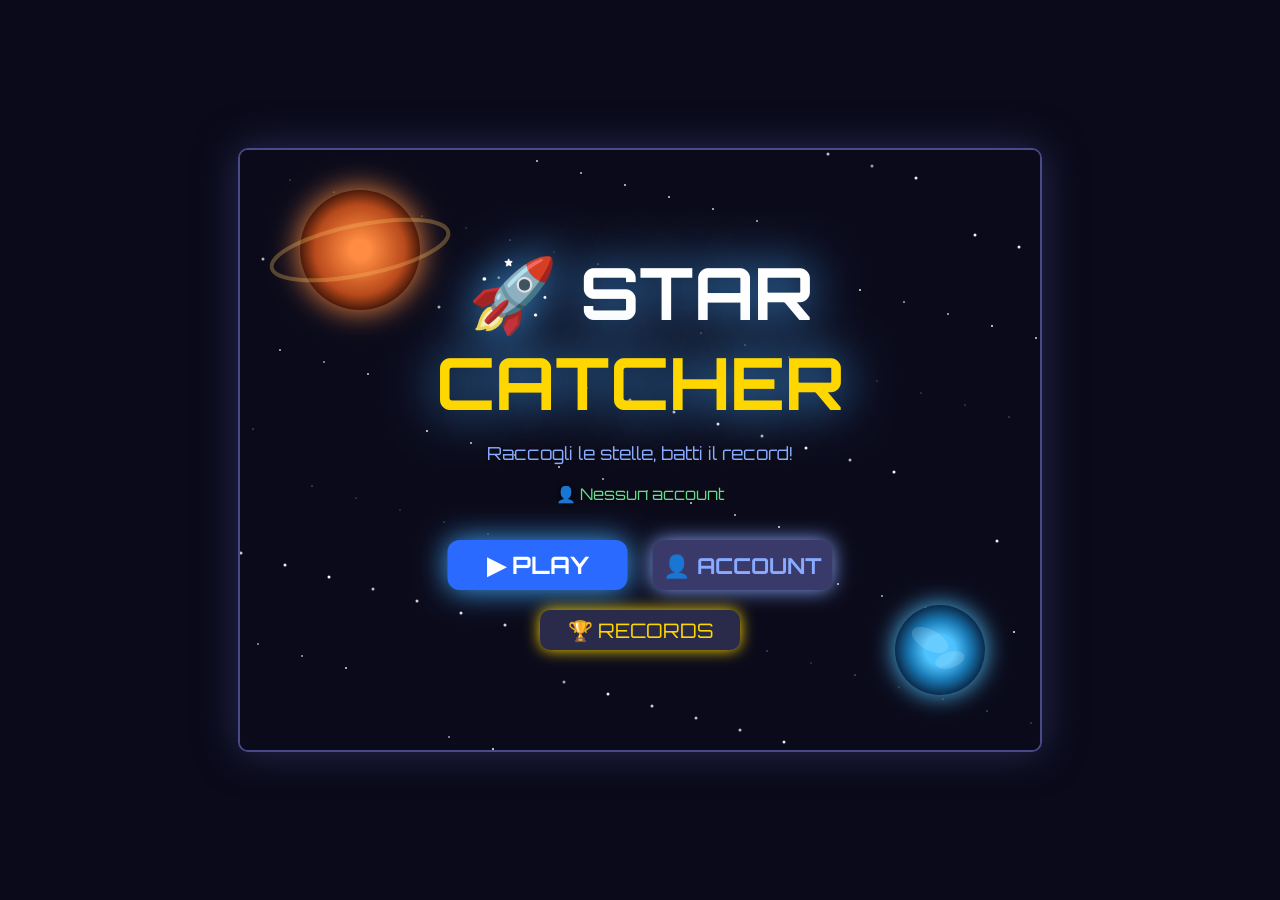
==== commit e279fe81: "Rewriting the code from 0" ====
--- a/index.html
+++ b/index.html
@@ -29,20 +29,22 @@
             box-shadow: 0 0 40px rgba(74, 74, 138, 0.5);
             cursor: pointer;
         }
+
+        /* Pulsanti touch - visibili solo su mobile */
+        @media (max-width: 768px) {
+            #touchControls {
+                display: flex !important;
+            }
+            canvas {
+                cursor: default !important;
+            }
+        }
     </style>
-    /* Pulsanti touch - visibili solo su mobile */
-    @media (max-width: 768px) {
-    #touchControls {
-    display: flex !important;
-    }
-    canvas {
-    cursor: default !important;
-    }
-    }
 </head>
 
 <body>
     <canvas id="gameCanvas" width="800" height="600"></canvas>
+
     <!-- Input per account mobile -->
     <div id="mobileAccountInput"
         style="display: none; position: absolute; top: 50%; left: 50%; transform: translate(-50%, -50%); z-index: 30; background: #0a0a1a; padding: 25px; border-radius: 15px; border: 2px solid #4a8cff; box-shadow: 0 0 40px rgba(74, 140, 255, 0.5); width: 320px; text-align: center;">
@@ -69,7 +71,6 @@
             style="pointer-events: auto; width: 80px; height: 80px; border-radius: 50%; border: 3px solid rgba(74, 170, 255, 0.6); background: rgba(74, 170, 255, 0.2); color: rgba(74, 170, 255, 0.8); font-size: 40px; font-family: 'Orbitron', sans-serif; backdrop-filter: blur(5px); cursor: pointer; user-select: none; touch-action: manipulation;">▶</button>
     </div>
 
-
     <script>
         /*============================================================
            1. SETUP CANVAS E CONTESTO
@@ -84,17 +85,16 @@
 
         // --- STATI DEL GIOCO ---
         const GAME_STATES = {
-            MENU: 'menu', // Menu iniziale
-            ACCOUNT: 'account', // Schermata account
-            PLAYING: 'playing', // Gioco in corso
-            PAUSED: 'paused' // Gioco in pausa
+            MENU: 'menu',
+            ACCOUNT: 'account',
+            PLAYING: 'playing',
+            PAUSED: 'paused'
         };
 
         let gameState = GAME_STATES.MENU;
-        let currentUser = null; // Nome dell'account attivo
-        let accountInput = ''; // Testo digitato per nuovo account
+        let currentUser = null;
+        let accountInput = '';
         let isPaused = false;
-        // --- PER I PULSANTI TOUCH ---
         let touchLeft = false;
         let touchRight = false;
         let mobileInputVisible = false;
@@ -103,7 +103,7 @@
         const player = {
             x: 400,
             y: 550,
-            radius: 80,
+            radius: 25,  // <--- CORRETTO
             targetX: 400
         };
 
@@ -115,7 +115,7 @@
         let leftPressed = false;
         let rightPressed = false;
         let isNewRecord = false;
-        let newRecordPosition = -1; // Posizione nella classifica (0=primo)
+        let newRecordPosition = -1;
         const MOVE_SPEED = 5;
 
         // --- PER IL MENU (click detection) ---
@@ -125,124 +125,96 @@
         //  2b. SISTEMA AUDIO (Web Audio API)
         // ============================================================
 
-        // Crea il contesto audio (si attiva al primo click)
         let audioCtx = null;
 
-        // Funzione per inizializzare l'audio (chiamata al primo click)
         function initAudio() {
             if (!audioCtx) {
                 audioCtx = new (window.AudioContext || window.webkitAudioContext)();
             }
         }
 
-        // --- Suono: RACCOLTA STELLA ---
         function playCollectSound() {
             try {
                 initAudio();
                 const oscillator = audioCtx.createOscillator();
                 const gainNode = audioCtx.createGain();
-
                 oscillator.connect(gainNode);
                 gainNode.connect(audioCtx.destination);
-
-                oscillator.frequency.setValueAtTime(880, audioCtx.currentTime); // La nota LA5
+                oscillator.frequency.setValueAtTime(880, audioCtx.currentTime);
                 oscillator.frequency.exponentialRampToValueAtTime(1200, audioCtx.currentTime + 0.1);
-
                 gainNode.gain.setValueAtTime(0.3, audioCtx.currentTime);
                 gainNode.gain.exponentialRampToValueAtTime(0.01, audioCtx.currentTime + 0.15);
-
                 oscillator.start(audioCtx.currentTime);
                 oscillator.stop(audioCtx.currentTime + 0.15);
             } catch (e) { /* Silenzioso se fallisce */ }
         }
 
-        // --- Suono: PERDITA VITA ---
         function playLoseLifeSound() {
             try {
                 initAudio();
                 const oscillator = audioCtx.createOscillator();
                 const gainNode = audioCtx.createGain();
-
                 oscillator.connect(gainNode);
                 gainNode.connect(audioCtx.destination);
-
                 oscillator.type = 'sawtooth';
                 oscillator.frequency.setValueAtTime(300, audioCtx.currentTime);
                 oscillator.frequency.exponentialRampToValueAtTime(150, audioCtx.currentTime + 0.3);
-
                 gainNode.gain.setValueAtTime(0.2, audioCtx.currentTime);
                 gainNode.gain.exponentialRampToValueAtTime(0.01, audioCtx.currentTime + 0.3);
-
                 oscillator.start(audioCtx.currentTime);
                 oscillator.stop(audioCtx.currentTime + 0.3);
             } catch (e) { /* Silenzioso se fallisce */ }
         }
 
-        // --- Suono: GAME OVER ---
         function playGameOverSound() {
             try {
                 initAudio();
-                // Suono discendente cupo
                 const notes = [440, 400, 350, 300, 250];
                 for (let i = 0; i < notes.length; i++) {
                     const oscillator = audioCtx.createOscillator();
                     const gainNode = audioCtx.createGain();
-
                     oscillator.connect(gainNode);
                     gainNode.connect(audioCtx.destination);
-
                     oscillator.type = 'sawtooth';
                     oscillator.frequency.setValueAtTime(notes[i], audioCtx.currentTime + i * 0.12);
-
                     gainNode.gain.setValueAtTime(0.15, audioCtx.currentTime + i * 0.12);
                     gainNode.gain.exponentialRampToValueAtTime(0.01, audioCtx.currentTime + i * 0.12 + 0.12);
-
                     oscillator.start(audioCtx.currentTime + i * 0.12);
                     oscillator.stop(audioCtx.currentTime + i * 0.12 + 0.12);
                 }
             } catch (e) { /* Silenzioso se fallisce */ }
         }
 
-        // --- Suono: NUOVO RECORD (fanfara) ---
         function playRecordSound() {
             try {
                 initAudio();
-                const notes = [523, 659, 784, 1047]; // Do, Mi, Sol, Do
+                const notes = [523, 659, 784, 1047];
                 for (let i = 0; i < notes.length; i++) {
                     const oscillator = audioCtx.createOscillator();
                     const gainNode = audioCtx.createGain();
-
                     oscillator.connect(gainNode);
                     gainNode.connect(audioCtx.destination);
-
                     oscillator.type = 'square';
                     oscillator.frequency.setValueAtTime(notes[i], audioCtx.currentTime + i * 0.15);
-
                     gainNode.gain.setValueAtTime(0.15, audioCtx.currentTime + i * 0.15);
                     gainNode.gain.exponentialRampToValueAtTime(0.01, audioCtx.currentTime + i * 0.15 + 0.2);
-
                     oscillator.start(audioCtx.currentTime + i * 0.15);
                     oscillator.stop(audioCtx.currentTime + i * 0.15 + 0.2);
                 }
             } catch (e) { /* Silenzioso se fallisce */ }
         }
 
-        // --- Suono: CLICK PULSANTE ---
         function playClickSound() {
             try {
                 initAudio();
                 const oscillator = audioCtx.createOscillator();
                 const gainNode = audioCtx.createGain();
-
                 oscillator.connect(gainNode);
                 gainNode.connect(audioCtx.destination);
-
                 oscillator.frequency.setValueAtTime(600, audioCtx.currentTime);
                 oscillator.frequency.exponentialRampToValueAtTime(800, audioCtx.currentTime + 0.05);
-
                 gainNode.gain.setValueAtTime(0.15, audioCtx.currentTime);
                 gainNode.gain.exponentialRampToValueAtTime(0.01, audioCtx.currentTime + 0.08);
-
                 oscillator.start(audioCtx.currentTime);
                 oscillator.stop(audioCtx.currentTime + 0.08);
             } catch (e) { /* Silenzioso se fallisce */ }
@@ -252,55 +224,46 @@
         //  3. GESTIONE RECORD PER ACCOUNT (localStorage)
         // ============================================================
 
-        // --- Ottiene tutti i record di tutti gli account ---
         function getAllRecords() {
             const data = localStorage.getItem('starCatcherAllRecords');
             return data ? JSON.parse(data) : {};
         }
 
-        // --- Salva tutti i record ---
         function saveAllRecords(records) {
             localStorage.setItem('starCatcherAllRecords', JSON.stringify(records));
         }
 
-        // --- Ottiene i record di un account specifico (array di 10 punteggi) ---
         function getUserRecords(username) {
             const all = getAllRecords();
             if (!all[username]) {
-                // Inizializza con 10 zeri
                 all[username] = Array(10).fill(0);
                 saveAllRecords(all);
             }
             return all[username];
         }
 
-        // --- Salva i record di un account specifico ---
         function setUserRecords(username, records) {
             const all = getAllRecords();
             all[username] = records;
             saveAllRecords(all);
         }
 
-        // --- Aggiunge un punteggio alla classifica dell'account ---
         function addScoreToUser(username, newScore) {
             let records = getUserRecords(username);
             records.push(newScore);
             records.sort((a, b) => b - a);
             records = records.slice(0, 10);
             setUserRecords(username, records);
-            // Trova la posizione del nuovo punteggio
             const position = records.indexOf(newScore);
-            return position; // 0 = primo, 1 = secondo, ecc.
-        }
-
-        // --- Ottiene il record massimo di un account ---
+            return position;
+        }
+
         function getMaxScore(username) {
             if (!username) return 0;
             const records = getUserRecords(username);
             return records.length > 0 ? records[0] : 0;
         }
 
-        // --- Salva l'ultimo account usato ---
         function saveLastUser(username) {
             if (username) {
                 localStorage.setItem('starCatcherLastUser', username);
@@ -309,16 +272,32 @@
             }
         }
 
-        // --- Carica l'ultimo account usato ---
         function loadLastUser() {
             return localStorage.getItem('starCatcherLastUser') || null;
         }
 
+        // --- Mostra/nasconde il campo input per mobile ---
+        function showMobileInput(show) {
+            const wrapper = document.getElementById('mobileAccountInput');
+            if (!wrapper) return;
+            if (show) {
+                wrapper.style.display = 'block';
+                const input = document.getElementById('accountMobileInput');
+                if (input) {
+                    input.value = accountInput || '';
+                    setTimeout(() => input.focus(), 100);
+                }
+                mobileInputVisible = true;
+            } else {
+                wrapper.style.display = 'none';
+                mobileInputVisible = false;
+            }
+        }
+
         // ============================================================
         //  4. FUNZIONI DI GIOCO
         // ============================================================
 
-        // --- 4a. Crea una stella ---
         function createStar() {
             return {
                 x: Math.random() * canvas.width,
@@ -329,7 +308,6 @@
             };
         }
 
-        // --- 4b. Resetta il gioco ---
         function resetGame() {
             stars = [];
             score = 0;
@@ -345,11 +323,9 @@
             updateTouchVisibility();
         }
 
-        // --- 4c. Avvia il gioco dal menu ---
         function startGame() {
             if (!currentUser) {
                 showMobileInput(false);
-                // Se non c'è account, vai alla schermata account
                 gameState = GAME_STATES.ACCOUNT;
                 accountInput = '';
                 return;
@@ -360,32 +336,25 @@
             updateTouchVisibility();
         }
 
-        // --- 4e. Gestione pausa ---
         function togglePause() {
             if (gameState === GAME_STATES.PLAYING && !gameOver) {
                 gameState = GAME_STATES.PAUSED;
                 isPaused = true;
-                playClickSound(); // Suono di pausa
+                playClickSound();
                 updateTouchVisibility();
             } else if (gameState === GAME_STATES.PAUSED) {
                 gameState = GAME_STATES.PLAYING;
                 isPaused = false;
-                playClickSound(); // Suono di ripresa 
+                playClickSound();
                 updateTouchVisibility();
             }
         }
 
-        // --- 4d. Aggiorna la logica del gioco ---
         function update() {
             if (gameState !== GAME_STATES.PLAYING || gameOver) return;
-            // --- MOVIMENTO ASTRONAVE (NUOVO SISTEMA) ---
-
-            // 1. Mouse: aggiorna targetX (sempre)
+
+            // Movimento astronave
             player.x += (player.targetX - player.x) * 0.3;
-
-            // 2. Tasti freccia / pulsanti touch: si sommano al movimento
-            //    ma NON sovrascrivono completamente il targetX
-            const MOVE_SPEED = 5;
 
             if (leftPressed || touchLeft) {
                 player.x -= MOVE_SPEED;
@@ -394,7 +363,6 @@
                 player.x += MOVE_SPEED;
             }
 
-            // 3. Limiti astronave
             if (player.x < player.radius) player.x = player.radius;
             if (player.x > canvas.width - player.radius) player.x = canvas.width - player.radius;
 
@@ -408,7 +376,6 @@
                 const star = stars[i];
                 star.y += star.speed;
 
-                // Collisione con astronave
                 const dx = player.x - star.x;
                 const dy = player.y - star.y;
                 const distance = Math.sqrt(dx * dx + dy * dy);
@@ -421,7 +388,6 @@
                     continue;
                 }
 
-                // Stella uscita in basso
                 if (star.y > canvas.height + star.radius) {
                     lives--;
                     playLoseLifeSound();
@@ -429,7 +395,6 @@
                     if (lives <= 0) {
                         gameOver = true;
                         playGameOverSound();
-                        // SALVA IL PUNTEGGIO NEI RECORD DELL'ACCOUNT
                         if (currentUser) {
                             const pos = addScoreToUser(currentUser, score);
                             if (pos !== -1) {
@@ -443,7 +408,6 @@
                 }
             }
 
-            // Limite stelle
             if (stars.length > 100) {
                 stars.splice(0, stars.length - 100);
             }
@@ -453,12 +417,10 @@
         //  5. FUNZIONI DI DISEGNO
         // ============================================================
 
-        // --- 5a. Sfondo spaziale ---
         function drawBackground() {
             ctx.fillStyle = '#0a0a1a';
             ctx.fillRect(0, 0, canvas.width, canvas.height);
 
-            // Stelle fisse
             ctx.shadowBlur = 0;
             for (let i = 0; i < 100; i++) {
                 const x = (i * 137 + 50) % canvas.width;
@@ -471,7 +433,6 @@
                 ctx.fill();
             }
 
-            // Pianeta 1
             const g1 = ctx.createRadialGradient(120, 100, 10, 120, 100, 60);
             g1.addColorStop(0, '#ff8c42');
             g1.addColorStop(0.7, '#b84a1c');
@@ -489,7 +450,6 @@
             ctx.ellipse(120, 100, 90, 25, -0.2, 0, Math.PI * 2);
             ctx.stroke();
 
-            // Pianeta 2
             const g2 = ctx.createRadialGradient(700, 500, 15, 700, 500, 45);
             g2.addColorStop(0, '#4fc3ff');
             g2.addColorStop(0.5, '#1a7ab5');
@@ -510,7 +470,6 @@
             ctx.fill();
         }
 
-        // --- 5b. Menu iniziale ---
         function drawMenu() {
             drawBackground();
 
@@ -518,21 +477,18 @@
             ctx.shadowColor = '#4af';
             ctx.shadowBlur = 50;
 
-            // Titolo principale
             ctx.font = 'bold 72px Orbitron, sans-serif';
             ctx.fillStyle = '#ffffff';
             ctx.fillText('🚀 STAR', canvas.width / 2, 170);
             ctx.fillStyle = '#ffd700';
             ctx.fillText('CATCHER', canvas.width / 2, 260);
 
-            // Sottotitolo
             ctx.shadowBlur = 10;
             ctx.shadowColor = 'black';
             ctx.font = '18px Orbitron, sans-serif';
             ctx.fillStyle = '#88aaff';
             ctx.fillText('Raccogli le stelle, batti il record!', canvas.width / 2, 310);
 
-            // Account attivo
             ctx.font = '16px Orbitron, sans-serif';
             ctx.fillStyle = '#66dd88';
             ctx.shadowBlur = 10;
@@ -542,48 +498,42 @@
                 350
             );
 
-            // --- Pulsanti ---
             const btnY = 390;
             const btnW = 180;
             const btnH = 50;
             const gap = 25;
 
-            // Pulsante PLAY
             const playX = canvas.width / 2 - btnW - gap / 2;
-            const playCenterX = playX + btnW / 2;   // Centro del pulsante PLAY
+            const playCenterX = playX + btnW / 2;
             ctx.shadowBlur = 30;
             ctx.shadowColor = '#4af';
             ctx.fillStyle = '#2a6aff';
             ctx.beginPath();
             ctx.roundRect(playX, btnY, btnW, btnH, 12);
             ctx.fill();
-
             ctx.shadowBlur = 0;
             ctx.fillStyle = 'white';
             ctx.font = 'bold 24px Orbitron, sans-serif';
-            ctx.fillText('▶ PLAY', playCenterX, btnY + 34);  // Centrato sul pulsante
-
-            // Pulsante ACCOUNT
+            ctx.fillText('▶ PLAY', playCenterX, btnY + 34);
+
             const accX = canvas.width / 2 + gap / 2;
-            const accCenterX = accX + btnW / 2;    // Centro del pulsante ACCOUNT
+            const accCenterX = accX + btnW / 2;
             ctx.shadowBlur = 20;
             ctx.shadowColor = '#88aaff';
             ctx.fillStyle = '#3a3a6a';
             ctx.beginPath();
             ctx.roundRect(accX, btnY, btnW, btnH, 12);
             ctx.fill();
-
             ctx.shadowBlur = 0;
             ctx.fillStyle = '#88aaff';
             ctx.font = 'bold 22px Orbitron, sans-serif';
-            ctx.fillText('👤 ACCOUNT', accCenterX, btnY + 34); // Centrato sul pulsante
-
-            // --- Pulsante RECORDS (sotto) ---
+            ctx.fillText('👤 ACCOUNT', accCenterX, btnY + 34);
+
             const recY = btnY + btnH + 20;
             const recW = 200;
             const recH = 40;
             const recX = canvas.width / 2 - recW / 2;
-            const recCenterX = canvas.width / 2;    // Centro del pulsante RECORDS
+            const recCenterX = canvas.width / 2;
             const recRect = { x: recX, y: recY, w: recW, h: recH };
             ctx.shadowBlur = 15;
             ctx.shadowColor = '#ffd700';
@@ -591,25 +541,21 @@
             ctx.beginPath();
             ctx.roundRect(recX, recY, recW, recH, 10);
             ctx.fill();
-
             ctx.shadowBlur = 0;
             ctx.fillStyle = '#ffd700';
             ctx.font = '20px Orbitron, sans-serif';
-            ctx.fillText('🏆 RECORDS', recCenterX, recY + 28); // Già centrato
-
-            // Salva per il click detection
+            ctx.fillText('🏆 RECORDS', recCenterX, recY + 28);
+
             menuButtons = [
                 { rect: { x: playX, y: btnY, w: btnW, h: btnH }, action: 'play' },
                 { rect: { x: accX, y: btnY, w: btnW, h: btnH }, action: 'account' },
                 { rect: recRect, action: 'records' }
             ];
 
-            // Ripristina textAlign
             ctx.textAlign = 'left';
             ctx.shadowBlur = 0;
         }
 
-        // --- 5c. Schermata ACCOUNT ---
         function drawAccountScreen() {
             drawBackground();
 
@@ -617,7 +563,6 @@
             ctx.shadowBlur = 30;
             ctx.shadowColor = '#4af';
 
-            // Titolo
             ctx.font = 'bold 44px Orbitron, sans-serif';
             ctx.fillStyle = 'white';
             ctx.fillText('👤 ACCOUNT', canvas.width / 2, 150);
@@ -628,14 +573,12 @@
             ctx.fillStyle = '#aaa';
             ctx.fillText('Inserisci il tuo nome (max 12 caratteri)', canvas.width / 2, 210);
 
-            // Mostra il wrapper HTML (invece del campo su canvas)
             showMobileInput(true);
 
             ctx.textAlign = 'left';
             ctx.shadowBlur = 0;
         }
 
-        // --- 5d. Stelle cadenti ---
         function drawFallingStars() {
             for (const star of stars) {
                 ctx.save();
@@ -665,7 +608,6 @@
             }
         }
 
-        // --- 5e. Astronave ---
         function drawShip() {
             ctx.save();
             ctx.translate(player.x, player.y);
@@ -733,7 +675,6 @@
             ctx.restore();
         }
 
-        // --- 5f. UI di gioco ---
         function drawGameUI() {
             const highScore = currentUser ? getMaxScore(currentUser) : 0;
 
@@ -741,7 +682,6 @@
             ctx.shadowColor = 'black';
             ctx.shadowBlur = 10;
 
-            // Account name (in alto a destra)
             if (currentUser) {
                 ctx.fillStyle = '#66dd88';
                 ctx.textAlign = 'right';
@@ -768,9 +708,7 @@
             ctx.fillText(`❤️ x ${lives}`, canvas.width - 120, 80);
         }
 
-        // --- 5h. Schermata PAUSA ---
         function drawPauseScreen() {
-            // Sfondo semi-trasparente
             ctx.fillStyle = 'rgba(0, 0, 0, 0.7)';
             ctx.fillRect(0, 0, canvas.width, canvas.height);
 
@@ -778,7 +716,6 @@
             ctx.shadowColor = '#4af';
             ctx.shadowBlur = 40;
 
-            // Testo PAUSA
             ctx.font = 'bold 70px Orbitron, sans-serif';
             ctx.fillStyle = '#4a8cff';
             ctx.fillText('⏸ PAUSA', canvas.width / 2, canvas.height / 2 - 40);
@@ -793,35 +730,26 @@
             ctx.shadowBlur = 0;
         }
 
-
-        // --- 5g. Schermata GAME OVER (NUOVO LAYOUT) ---
         function drawGameOver() {
             const highScore = currentUser ? getMaxScore(currentUser) : 0;
 
-            // --- Sfondo scuro per coprire il gioco ---
             ctx.fillStyle = 'rgba(0, 0, 0, 0.85)';
             ctx.fillRect(0, 0, canvas.width, canvas.height);
 
-            // ============================================
-            // A. TITOLO E PUNTEGGIO (CENTRO ALTO)
-            // ============================================
             ctx.textAlign = 'center';
 
-            // GAME OVER (rosso)
             ctx.shadowColor = '#ff0000';
             ctx.shadowBlur = 40;
             ctx.font = 'bold 60px Orbitron, sans-serif';
             ctx.fillStyle = '#ff4444';
             ctx.fillText('GAME OVER', canvas.width / 2, 100);
 
-            // Punteggio (bianco)
             ctx.shadowColor = 'black';
             ctx.shadowBlur = 15;
             ctx.font = 'bold 28px Orbitron, sans-serif';
             ctx.fillStyle = 'white';
             ctx.fillText(`Score: ${score}`, canvas.width / 2, 150);
 
-            // Messaggio record (oro)
             if (isNewRecord && currentUser && score > 0) {
                 let label = '';
                 const pos = newRecordPosition;
@@ -841,7 +769,6 @@
                 ctx.fillStyle = '#ffd700';
                 ctx.fillText(label, canvas.width / 2, 200);
 
-                // Trofeo
                 ctx.font = '50px Arial';
                 ctx.shadowBlur = 60;
                 const medal = pos === 0 ? '🏆' : pos === 1 ? '🥈' : pos === 2 ? '🥉' : '🎯';
@@ -854,13 +781,10 @@
                 ctx.fillText(`Best Record: ${highScore}`, canvas.width / 2, 200);
             }
 
-            // ============================================
-            // B. CLASSIFICA TOP 5 (A SINISTRA - riquadro rosso)
-            // ============================================
+            // CLASSIFICA TOP 5 (SINISTRA)
             const leftColX = 60;
             const top5Y = 290;
 
-            // Sfondo del riquadro (rosso trasparente)
             ctx.shadowBlur = 0;
             ctx.fillStyle = 'rgba(200, 50, 50, 0.15)';
             ctx.beginPath();
@@ -872,7 +796,6 @@
             ctx.roundRect(leftColX - 20, top5Y - 30, 280, 220, 12);
             ctx.stroke();
 
-            // Titolo "TOP 5"
             ctx.textAlign = 'left';
             ctx.shadowColor = '#ffd700';
             ctx.shadowBlur = 20;
@@ -880,7 +803,6 @@
             ctx.fillStyle = '#ffd700';
             ctx.fillText('🏆 TOP 5', leftColX, top5Y);
 
-            // Lista dei record
             if (currentUser) {
                 const records = getUserRecords(currentUser);
                 const validRecords = records.filter(r => r > 0);
@@ -909,13 +831,10 @@
                 ctx.fillText('Create an account', leftColX, top5Y + 40);
             }
 
-            // ============================================
-            // C. ASTRONAVE (A DESTRA - cerchio verde)
-            // ============================================
+            // ASTRONAVE (DESTRA)
             const shipX = canvas.width - 150;
             const shipY = 320;
 
-            // Cerchio verde di sfondo
             ctx.shadowBlur = 30;
             ctx.shadowColor = '#44ff88';
             ctx.beginPath();
@@ -926,16 +845,11 @@
             ctx.lineWidth = 2;
             ctx.stroke();
 
-            // Disegna l'astronave (usando la funzione esistente)
-            // Salviamo e ripristiniamo il contesto per non interferire
             ctx.save();
             ctx.translate(shipX, shipY);
-
-            // Versione più grande e in evidenza della navicella
             ctx.shadowColor = '#4af';
             ctx.shadowBlur = 30;
 
-            // Corpo
             ctx.beginPath();
             ctx.ellipse(0, -8, 30, 20, 0, 0, Math.PI * 2);
             ctx.fillStyle = '#4a8cff';
@@ -944,7 +858,6 @@
             ctx.lineWidth = 2;
             ctx.stroke();
 
-            // Cabina
             ctx.beginPath();
             ctx.ellipse(0, -20, 16, 12, 0, 0, Math.PI * 2);
             ctx.fillStyle = '#8cf';
@@ -953,7 +866,6 @@
             ctx.lineWidth = 1.5;
             ctx.stroke();
 
-            // Finestrini (occhi dell'astronauta)
             ctx.shadowBlur = 15;
             ctx.fillStyle = '#fff';
             ctx.beginPath();
@@ -963,7 +875,6 @@
             ctx.arc(6, -22, 3, 0, Math.PI * 2);
             ctx.fill();
 
-            // Pupille (per dare vita al personaggio)
             ctx.fillStyle = '#222';
             ctx.shadowBlur = 0;
             ctx.beginPath();
@@ -973,7 +884,6 @@
             ctx.arc(7, -21, 1.5, 0, Math.PI * 2);
             ctx.fill();
 
-            // Ali
             ctx.fillStyle = '#3a7add';
             ctx.shadowBlur = 20;
             ctx.beginPath();
@@ -989,7 +899,6 @@
             ctx.closePath();
             ctx.fill();
 
-            // Propulsore
             ctx.shadowBlur = 40;
             ctx.shadowColor = '#f90';
             ctx.fillStyle = '#f90';
@@ -1010,7 +919,6 @@
 
             ctx.restore();
 
-            // Etichetta "YOU" sotto la navicella
             ctx.textAlign = 'center';
             ctx.shadowBlur = 10;
             ctx.shadowColor = 'black';
@@ -1018,26 +926,21 @@
             ctx.fillStyle = '#66dd88';
             ctx.fillText('★ YOU', shipX, shipY + 125);
 
-            // ============================================
-            // D. PULSANTI IN BASSO
-            // ============================================
+            // PULSANTI IN BASSO
             const btnY = 500;
             const btnW = 170;
             const btnH = 50;
             const gap = 40;
             const btnRadius = 14;
 
-            // --- Pulsante PLAY AGAIN (blu scuro - sinistra) ---
             const playAgainX = canvas.width / 2 - btnW - gap / 2;
             const playAgainCenterX = playAgainX + btnW / 2;
             ctx.shadowBlur = 25;
             ctx.shadowColor = '#4af';
-            ctx.fillStyle = '#1a3a6a';  // Blu scuro
+            ctx.fillStyle = '#1a3a6a';
             ctx.beginPath();
             ctx.roundRect(playAgainX, btnY, btnW, btnH, btnRadius);
             ctx.fill();
-
-            // Bordo glow
             ctx.shadowBlur = 0;
             ctx.strokeStyle = 'rgba(74, 170, 255, 0.5)';
             ctx.lineWidth = 2;
@@ -1051,16 +954,14 @@
             ctx.textAlign = 'center';
             ctx.fillText('▶ PLAY AGAIN', playAgainCenterX, btnY + 34);
 
-            // --- Pulsante MENU (marrone - destra) ---
             const menuX = canvas.width / 2 + gap / 2;
             const menuCenterX = menuX + btnW / 2;
             ctx.shadowBlur = 25;
             ctx.shadowColor = '#ff8800';
-            ctx.fillStyle = '#6a3a1a';  // Marrone
+            ctx.fillStyle = '#6a3a1a';
             ctx.beginPath();
             ctx.roundRect(menuX, btnY, btnW, btnH, btnRadius);
             ctx.fill();
-
             ctx.shadowBlur = 0;
             ctx.strokeStyle = 'rgba(255, 170, 80, 0.5)';
             ctx.lineWidth = 2;
@@ -1074,13 +975,11 @@
             ctx.textAlign = 'center';
             ctx.fillText('🏠 MENU', menuCenterX, btnY + 34);
 
-            // --- Salva per il click detection ---
             menuButtons = [
                 { rect: { x: playAgainX, y: btnY, w: btnW, h: btnH }, action: 'playAgain' },
                 { rect: { x: menuX, y: btnY, w: btnW, h: btnH }, action: 'menu' }
             ];
 
-            // --- Suggerimento per il tasto R (in basso, piccolo) ---
             ctx.shadowBlur = 5;
             ctx.shadowColor = 'black';
             ctx.font = '14px Orbitron, sans-serif';
@@ -1088,66 +987,10 @@
             ctx.textAlign = 'center';
             ctx.fillText('Press "R" to restart', canvas.width / 2, btnY + btnH + 35);
 
-            // Ripristina textAlign
             ctx.textAlign = 'left';
             ctx.shadowBlur = 0;
         }
 
-        // --- PULSANTI MENU E RIGIOCA ---
-        const btnY = canvas.height / 2 + 330;
-        const btnW = 150;
-        const btnH = 50;
-        const gap = 30;
-
-        // Pulsante RIGIOCA (sinistra)
-        const playAgainX = canvas.width / 2 - btnW - gap / 2;
-        const playAgainCenterX = playAgainX + btnW / 2;
-        ctx.shadowBlur = 25;
-        ctx.shadowColor = '#4af';
-        ctx.fillStyle = '#2a6aff';
-        ctx.beginPath();
-        ctx.roundRect(playAgainX, btnY, btnW, btnH, 12);
-        ctx.fill();
-        ctx.shadowBlur = 0;
-        ctx.fillStyle = 'white';
-        ctx.font = 'bold 22px Orbitron, sans-serif';
-        ctx.fillText('🔄 RIGIOCA', playAgainCenterX, btnY + 34);
-
-        // Pulsante MENU (destra)
-        const menuX = canvas.width / 2 + gap / 2;
-        const menuCenterX = menuX + btnW / 2;
-        ctx.shadowBlur = 20;
-        ctx.shadowColor = '#ffd700';
-        ctx.fillStyle = '#3a3a6a';
-        ctx.beginPath();
-        ctx.roundRect(menuX, btnY, btnW, btnH, 12);
-        ctx.fill();
-        ctx.shadowBlur = 0;
-        ctx.fillStyle = '#ffd700';
-        ctx.font = 'bold 22px Orbitron, sans-serif';
-        ctx.fillText('🏠 MENU', menuCenterX, btnY + 34);
-
-        // Salva per il click detection
-        menuButtons = [
-            { rect: { x: playAgainX, y: btnY, w: btnW, h: btnH }, action: 'playAgain' },
-            { rect: { x: menuX, y: btnY, w: btnW, h: btnH }, action: 'menu' }
-        ];
-
-        // Messaggio per il tasto R (opzionale, più piccolo)
-        ctx.font = '16px Orbitron, sans-serif';
-        ctx.fillStyle = 'rgba(255,255,255,0.4)';
-        ctx.shadowBlur = 5;
-        ctx.fillText('Premi "R" per rigiocare', canvas.width / 2, btnY + btnH + 40);
-
-        ctx.textAlign = 'left';
-        ctx.shadowBlur = 0;
-
-
-
-
-
-
-        // --- 5h. Schermata RECORDS (classifica completa a 10 posizioni) ---
         function drawRecordsScreen() {
             drawBackground();
 
@@ -1172,22 +1015,15 @@
                 ctx.fillStyle = '#66dd88';
                 ctx.fillText(`Account: ${currentUser}`, canvas.width / 2, 140);
 
-                // Mostra i 10 record
                 const startY = 190;
                 for (let i = 0; i < 10; i++) {
                     const scoreVal = records[i] || 0;
                     let medal = '';
                     let color = '#aaa';
-                    if (i === 0) {
-                        medal = '🥇';
-                        color = '#ffd700';
-                    } else if (i === 1) {
-                        medal = '🥈';
-                        color = '#c0c0c0';
-                    } else if (i === 2) {
-                        medal = '🥉';
-                        color = '#cd7f32';
-                    } else { medal = `${i + 1}.`; }
+                    if (i === 0) { medal = '🥇';
+                        color = '#ffd700'; } else if (i === 1) { medal = '🥈';
+                        color = '#c0c0c0'; } else if (i === 2) { medal = '🥉';
+                        color = '#cd7f32'; } else { medal = `${i + 1}.`; }
 
                     ctx.fillStyle = color;
                     ctx.font = i < 3 ? 'bold 22px Orbitron, sans-serif' : '18px Orbitron, sans-serif';
@@ -1199,7 +1035,6 @@
                 }
             }
 
-            // Pulsante TORNA AL MENU
             const backY = 560;
             ctx.shadowBlur = 10;
             ctx.shadowColor = '#4af';
@@ -1212,7 +1047,6 @@
             ctx.font = '18px Orbitron, sans-serif';
             ctx.fillText('← TORNA', canvas.width / 2, backY + 25);
 
-            // Salva per click
             menuButtons = [
                 { rect: { x: canvas.width / 2 - 80, y: backY, w: 160, h: 35 }, action: 'back' }
             ];
@@ -1221,7 +1055,6 @@
             ctx.shadowBlur = 0;
         }
 
-        // --- 5i. Funzione draw principale ---
         function draw() {
             switch (gameState) {
                 case GAME_STATES.MENU:
@@ -1237,12 +1070,12 @@
                     drawGameUI();
                     if (gameOver) drawGameOver();
                     break;
-                case GAME_STATES.PAUSED:  // <--- NUOVO CASO
+                case GAME_STATES.PAUSED:
                     drawBackground();
                     drawFallingStars();
                     drawShip();
                     drawGameUI();
-                    drawPauseScreen();    // <--- SOPRASTAMPA LA PAUSA
+                    drawPauseScreen();
                     break;
             }
         }
@@ -1274,8 +1107,6 @@
                         accountInput = '';
                         showMobileInput(true);
                     } else {
-                        // Mostra la schermata records
-                        // Per ora usiamo un alert semplice, ma possiamo espandere
                         const records = getUserRecords(currentUser);
                         const valid = records.filter(r => r > 0);
                         let msg = `📊 Record di ${currentUser}:\n\n`;
@@ -1293,13 +1124,11 @@
                 case 'confirm':
                     if (accountInput.trim().length > 0) {
                         const newUser = accountInput.trim();
-                        // Verifica che non sia vuoto e max 12 caratteri
                         if (newUser.length > 12) {
                             alert('Il nome deve essere massimo 12 caratteri!');
                             return;
                         }
                         currentUser = newUser;
-                        // Assicura che l'utente abbia una entry nei record
                         getUserRecords(currentUser);
                         saveLastUser(currentUser);
                         resetGame();
@@ -1319,21 +1148,16 @@
                     gameState = GAME_STATES.MENU;
                     showMobileInput(false);
                     break;
-                // --- NUOVI CASI PER GAME OVER ---
                 case 'playAgain':
-                    // Ricomincia subito la partita (restando in PLAYING)
                     resetGame();
                     gameState = GAME_STATES.PLAYING;
                     updateTouchVisibility();
                     break;
-
                 case 'menu':
-                    // Torna al menu principale
                     resetGame();
                     gameState = GAME_STATES.MENU;
                     updateTouchVisibility();
                     break;
-
                 default:
                     break;
             }
@@ -1344,7 +1168,6 @@
         //  7. INPUT: MOUSE E TASTIERA
         // ============================================================
 
-        // --- Click sul canvas ---
         canvas.addEventListener('click', (event) => {
             const rect = canvas.getBoundingClientRect();
             const mx = event.clientX - rect.left;
@@ -1359,7 +1182,6 @@
             }
         });
 
-        // --- Mouse per movimento astronave ---
         canvas.addEventListener('mousemove', (event) => {
             if (gameState === GAME_STATES.PLAYING) {
                 const rect = canvas.getBoundingClientRect();
@@ -1367,7 +1189,6 @@
             }
         });
 
-        // --- Tastiera (frecce e R) ---
         window.addEventListener('keydown', (event) => {
             if (gameState === GAME_STATES.PLAYING) {
                 if (event.key === 'ArrowLeft') {
@@ -1381,11 +1202,19 @@
                 if (event.key === 'r' || event.key === 'R') {
                     if (gameOver) {
                         resetGame();
+                        gameState = GAME_STATES.PLAYING;
                     }
                 }
             }
 
-            // Input per il campo account (lettere, numeri, underscore, max 12)
+            // Tasto PAUSA
+            if (event.key === 'p' || event.key === 'P') {
+                if (gameState === GAME_STATES.PLAYING || gameState === GAME_STATES.PAUSED) {
+                    togglePause();
+                    event.preventDefault();
+                }
+            }
+
             if (gameState === GAME_STATES.ACCOUNT) {
                 if (event.key === 'Backspace') {
                     accountInput = accountInput.slice(0, -1);
@@ -1410,71 +1239,76 @@
             }
         });
 
-        window.addEventListener('keydown', (event) => {
-            // --- TASTO PAUSA (P) ---
-            if (event.key === 'p' || event.key === 'P') {
-                if (gameState === GAME_STATES.PLAYING || gameState === GAME_STATES.PAUSED) {
-                    togglePause();
-                    event.preventDefault();
-                }
-            }
-        });
-
         // --- PULSANTI TOUCH PER MOBILE ---
         const btnLeft = document.getElementById('btnLeft');
         const btnRight = document.getElementById('btnRight');
 
-        // Pulsante SINISTRA (touch e mouse)
-        btnLeft.addEventListener('mousedown', (e) => {
-            e.preventDefault();
-            touchLeft = true;
-        });
-        btnLeft.addEventListener('mouseup', (e) => {
-            e.preventDefault();
-            touchLeft = false;
-        });
-        btnLeft.addEventListener('mouseleave', (e) => {
-            touchLeft = false;
-        });
-        btnLeft.addEventListener('touchstart', (e) => {
-            e.preventDefault();
-            touchLeft = true;
-        });
-        btnLeft.addEventListener('touchend', (e) => {
-            e.preventDefault();
-            touchLeft = false;
-        });
-        btnLeft.addEventListener('touchcancel', (e) => {
-            touchLeft = false;
-        });
-
-        // Pulsante DESTRA (touch e mouse)
-        btnRight.addEventListener('mousedown', (e) => {
-            e.preventDefault();
-            touchRight = true;
-        });
-        btnRight.addEventListener('mouseup', (e) => {
-            e.preventDefault();
-            touchRight = false;
-        });
-        btnRight.addEventListener('mouseleave', (e) => {
-            touchRight = false;
-        });
-        btnRight.addEventListener('touchstart', (e) => {
-            e.preventDefault();
-            touchRight = true;
-        });
-        btnRight.addEventListener('touchend', (e) => {
-            e.preventDefault();
-            touchRight = false;
-        });
-        btnRight.addEventListener('touchcancel', (e) => {
-            touchRight = false;
-        });
-
-        // Nascondi i pulsanti touch quando il gioco è in pausa o nel menu
+        if (btnLeft) {
+            btnLeft.addEventListener('mousedown', (e) => { e.preventDefault();
+                touchLeft = true; });
+            btnLeft.addEventListener('mouseup', (e) => { e.preventDefault();
+                touchLeft = false; });
+            btnLeft.addEventListener('mouseleave', (e) => { touchLeft = false; });
+            btnLeft.addEventListener('touchstart', (e) => { e.preventDefault();
+                touchLeft = true; });
+            btnLeft.addEventListener('touchend', (e) => { e.preventDefault();
+                touchLeft = false; });
+            btnLeft.addEventListener('touchcancel', (e) => { touchLeft = false; });
+        }
+
+        if (btnRight) {
+            btnRight.addEventListener('mousedown', (e) => { e.preventDefault();
+                touchRight = true; });
+            btnRight.addEventListener('mouseup', (e) => { e.preventDefault();
+                touchRight = false; });
+            btnRight.addEventListener('mouseleave', (e) => { touchRight = false; });
+            btnRight.addEventListener('touchstart', (e) => { e.preventDefault();
+                touchRight = true; });
+            btnRight.addEventListener('touchend', (e) => { e.preventDefault();
+                touchRight = false; });
+            btnRight.addEventListener('touchcancel', (e) => { touchRight = false; });
+        }
+
+        // --- PULSANTI DEL WRAPPER ACCOUNT (mobile) ---
+        const mobileConfirmBtn = document.getElementById('mobileConfirmBtn');
+        const mobileCancelBtn = document.getElementById('mobileCancelBtn');
+        const accountMobileInput = document.getElementById('accountMobileInput');
+
+        if (mobileConfirmBtn) {
+            mobileConfirmBtn.addEventListener('click', () => {
+                const input = document.getElementById('accountMobileInput');
+                const name = input.value.trim();
+                if (name.length > 0 && name.length <= 12) {
+                    accountInput = name;
+                    handleMenuAction('confirm');
+                } else {
+                    alert('Inserisci un nome tra 1 e 12 caratteri!');
+                    input.focus();
+                }
+            });
+        }
+
+        if (mobileCancelBtn) {
+            mobileCancelBtn.addEventListener('click', () => {
+                handleMenuAction('cancel');
+            });
+        }
+
+        if (accountMobileInput) {
+            accountMobileInput.addEventListener('keydown', (e) => {
+                if (e.key === 'Enter') {
+                    document.getElementById('mobileConfirmBtn').click();
+                }
+                if (e.key === 'Escape') {
+                    document.getElementById('mobileCancelBtn').click();
+                }
+            });
+        }
+
+        // --- VISIBILITÀ PULSANTI TOUCH ---
         function updateTouchVisibility() {
             const controls = document.getElementById('touchControls');
+            if (!controls) return;
             if (gameState === GAME_STATES.PLAYING && !gameOver) {
                 controls.style.display = 'flex';
             } else {
@@ -1482,43 +1316,12 @@
             }
         }
 
-        // --- PULSANTI DEL WRAPPER ACCOUNT (mobile) ---
-        document.getElementById('mobileConfirmBtn').addEventListener('click', () => {
-            const input = document.getElementById('accountMobileInput');
-            const name = input.value.trim();
-            if (name.length > 0 && name.length <= 12) {
-                accountInput = name;
-                handleMenuAction('confirm');
-            } else {
-                alert('Inserisci un nome tra 1 e 12 caratteri!');
-                input.focus();
-            }
-        });
-
-        document.getElementById('mobileCancelBtn').addEventListener('click', () => {
-            handleMenuAction('cancel');
-        });
-
-        // Invio con il tasto Enter sul campo input
-        document.getElementById('accountMobileInput').addEventListener('keydown', (e) => {
-            if (e.key === 'Enter') {
-                document.getElementById('mobileConfirmBtn').click();
-            }
-            if (e.key === 'Escape') {
-                document.getElementById('mobileCancelBtn').click();
-            }
-        });
-
-        // Chiama updateTouchVisibility() ogni volta che lo stato cambia
-        // Aggiungi questa riga alla fine di startGame(), resetGame(), togglePause()
-        // e in handleMenuAction() per i casi 'playAgain' e 'menu'
-
         // ============================================================
         //  8. POLYFILL per roundRect
         // ============================================================
 
         if (!CanvasRenderingContext2D.prototype.roundRect) {
-            CanvasRenderingContext2D.prototype.roundRect = function (x, y, w, h, r) {
+            CanvasRenderingContext2D.prototype.roundRect = function(x, y, w, h, r) {
                 if (r > w / 2) r = w / 2;
                 if (r > h / 2) r = h / 2;
                 this.moveTo(x + r, y);
@@ -1548,11 +1351,10 @@
         //  10. AVVIA IL GIOCO!
         // ============================================================
 
-        // Carica l'ultimo account usato
         const savedUser = loadLastUser();
         if (savedUser) {
             currentUser = savedUser;
-            getUserRecords(currentUser); // Inizializza se non esiste
+            getUserRecords(currentUser);
         }
 
         resetGame();
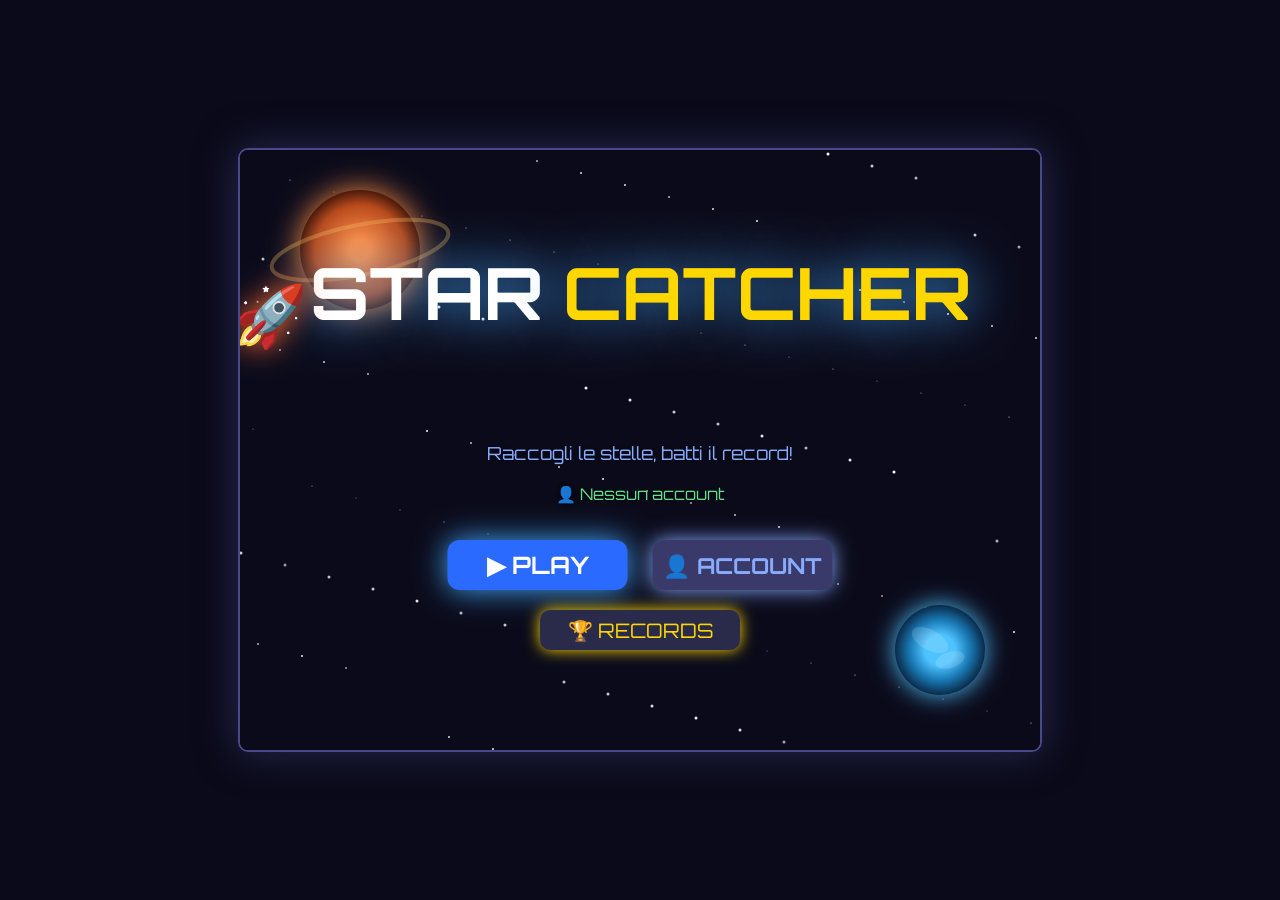
==== commit 2e51f78f: "Added Menù Music" ====
--- a/index.html
+++ b/index.html
@@ -5,12 +5,8 @@
     <meta charset="UTF-8">
     <meta name="viewport" content="width=device-width, initial-scale=1.0">
     <title>🚀 Star Catcher - Gioco Spaziale</title>
-    <!-- Google Font per il titolo spaziale -->
     <link href="https://fonts.googleapis.com/css2?family=Orbitron:wght@400;700;900&display=swap" rel="stylesheet">
     <style>
-        /* ============================================================
-           0. STILE PAGINA
-        ============================================================ */
         body {
             margin: 0;
             display: flex;
@@ -30,11 +26,11 @@
             cursor: pointer;
         }
 
-        /* Pulsanti touch - visibili solo su mobile */
         @media (max-width: 768px) {
             #touchControls {
                 display: flex !important;
             }
+
             canvas {
                 cursor: default !important;
             }
@@ -45,7 +41,6 @@
 <body>
     <canvas id="gameCanvas" width="800" height="600"></canvas>
 
-    <!-- Input per account mobile -->
     <div id="mobileAccountInput"
         style="display: none; position: absolute; top: 50%; left: 50%; transform: translate(-50%, -50%); z-index: 30; background: #0a0a1a; padding: 25px; border-radius: 15px; border: 2px solid #4a8cff; box-shadow: 0 0 40px rgba(74, 140, 255, 0.5); width: 320px; text-align: center;">
         <div style="color: white; font-family: 'Orbitron', sans-serif; font-size: 22px; margin-bottom: 20px;">👤 CREA
@@ -62,7 +57,6 @@
         </div>
     </div>
 
-    <!-- PULSANTI TOUCH PER MOBILE -->
     <div id="touchControls"
         style="position: absolute; bottom: 20px; left: 0; right: 0; display: none; justify-content: space-between; padding: 0 20px; pointer-events: none; z-index: 10;">
         <button id="btnLeft"
@@ -72,18 +66,15 @@
     </div>
 
     <script>
-        /*============================================================
-           1. SETUP CANVAS E CONTESTO
+        /* ============================================================
+           0. SETUP CANVAS E CONTESTO
         ============================================================ */
-
         const canvas = document.getElementById('gameCanvas');
         const ctx = canvas.getContext('2d');
 
-        // ============================================================
-        //  2. STATO DEL GIOCO E VARIABILI GLOBALI
-        // ============================================================
-
-        // --- STATI DEL GIOCO ---
+        /* ============================================================
+           1. STATO DEL GIOCO E VARIABILI GLOBALI
+        ============================================================ */
         const GAME_STATES = {
             MENU: 'menu',
             ACCOUNT: 'account',
@@ -99,15 +90,13 @@
         let touchRight = false;
         let mobileInputVisible = false;
 
-        // --- GIOCATORE ---
         const player = {
             x: 400,
             y: 550,
-            radius: 25,  // <--- CORRETTO
+            radius: 100,
             targetX: 400
         };
 
-        // --- STELLE E PUNTEGGIO ---
         let stars = [];
         let score = 0;
         let lives = 3;
@@ -118,18 +107,79 @@
         let newRecordPosition = -1;
         const MOVE_SPEED = 5;
 
-        // --- PER IL MENU (click detection) ---
+        const rocketEmoji = {
+            x: 0,
+            y: 0,
+            baseX: 0,
+            baseY: 170,
+            size: 60,
+            isEscaping: false,
+            vx: 0,
+            vy: 0,
+            escapeTimer: 0,
+            angle: 0
+        };
+
         let menuButtons = [];
 
-        // ============================================================
-        //  2b. SISTEMA AUDIO (Web Audio API)
-        // ============================================================
-
+        /* ============================================================
+           2. SISTEMA AUDIO (Web Audio API)
+        ============================================================ */
         let audioCtx = null;
+        let menuMusicInterval = null;
+        let menuMusicGain = null;
+        let menuMusicOscillator = null;
 
         function initAudio() {
             if (!audioCtx) {
                 audioCtx = new (window.AudioContext || window.webkitAudioContext)();
+            }
+        }
+
+        function playMenuMusic() {
+            if (menuMusicInterval) return; // Già in riproduzione
+            initAudio();
+
+            const baseFreq = 110; // La2 - bassa e spaziale
+            const notes = [0, 2, 4, 5, 7, 9, 11, 12]; // Intervalli di una scale minore
+            let noteIndex = 0;
+
+            menuMusicGain = audioCtx.createGain();
+            menuMusicGain.gain.value = 0.15;
+            menuMusicGain.connect(audioCtx.destination);
+
+            function playNote() {
+                if (!menuMusicGain) return;
+
+                const freq = baseFreq * Math.pow(2, notes[noteIndex] / 12);
+                menuMusicOscillator = audioCtx.createOscillator();
+                menuMusicOscillator.type = 'sine';
+                menuMusicOscillator.frequency.setValueAtTime(freq, audioCtx.currentTime);
+
+                menuMusicOscillator.connect(menuMusicGain);
+                menuMusicOscillator.start(audioCtx.currentTime);
+                menuMusicOscillator.stop(audioCtx.currentTime + 1.5);
+
+                noteIndex = (noteIndex + 1) % notes.length;
+            }
+
+            playNote();
+            menuMusicInterval = setInterval(playNote, 1500);
+        }
+
+        function stopMenuMusic() {
+            if (menuMusicInterval) {
+                clearInterval(menuMusicInterval);
+                menuMusicInterval = null;
+            }
+            if (menuMusicOscillator) {
+                menuMusicOscillator.stop();
+                menuMusicOscillator = null;
+            }
+            if (menuMusicGain) {
+                menuMusicGain.gain.setValueAtTime(menuMusicGain.gain.value, audioCtx.currentTime);
+                menuMusicGain.gain.exponentialRampToValueAtTime(0.001, audioCtx.currentTime + 0.5);
+                menuMusicGain = null;
             }
         }
 
@@ -146,7 +196,7 @@
                 gainNode.gain.exponentialRampToValueAtTime(0.01, audioCtx.currentTime + 0.15);
                 oscillator.start(audioCtx.currentTime);
                 oscillator.stop(audioCtx.currentTime + 0.15);
-            } catch (e) { /* Silenzioso se fallisce */ }
+            } catch (e) { }
         }
 
         function playLoseLifeSound() {
@@ -163,7 +213,7 @@
                 gainNode.gain.exponentialRampToValueAtTime(0.01, audioCtx.currentTime + 0.3);
                 oscillator.start(audioCtx.currentTime);
                 oscillator.stop(audioCtx.currentTime + 0.3);
-            } catch (e) { /* Silenzioso se fallisce */ }
+            } catch (e) { }
         }
 
         function playGameOverSound() {
@@ -182,7 +232,7 @@
                     oscillator.start(audioCtx.currentTime + i * 0.12);
                     oscillator.stop(audioCtx.currentTime + i * 0.12 + 0.12);
                 }
-            } catch (e) { /* Silenzioso se fallisce */ }
+            } catch (e) { }
         }
 
         function playRecordSound() {
@@ -201,7 +251,7 @@
                     oscillator.start(audioCtx.currentTime + i * 0.15);
                     oscillator.stop(audioCtx.currentTime + i * 0.15 + 0.2);
                 }
-            } catch (e) { /* Silenzioso se fallisce */ }
+            } catch (e) { }
         }
 
         function playClickSound() {
@@ -217,13 +267,12 @@
                 gainNode.gain.exponentialRampToValueAtTime(0.01, audioCtx.currentTime + 0.08);
                 oscillator.start(audioCtx.currentTime);
                 oscillator.stop(audioCtx.currentTime + 0.08);
-            } catch (e) { /* Silenzioso se fallisce */ }
-        }
-
-        // ============================================================
-        //  3. GESTIONE RECORD PER ACCOUNT (localStorage)
-        // ============================================================
-
+            } catch (e) { }
+        }
+
+        /* ============================================================
+           3. GESTIONE RECORD (localStorage)
+        ============================================================ */
         function getAllRecords() {
             const data = localStorage.getItem('starCatcherAllRecords');
             return data ? JSON.parse(data) : {};
@@ -249,13 +298,21 @@
         }
 
         function addScoreToUser(username, newScore) {
+            if (newScore <= 0) return -1;
+            
             let records = getUserRecords(username);
+            const previousMin = records.length >= 10 ? records[9] : 0;
+            
             records.push(newScore);
             records.sort((a, b) => b - a);
             records = records.slice(0, 10);
             setUserRecords(username, records);
-            const position = records.indexOf(newScore);
-            return position;
+            
+            if (newScore <= previousMin && records.length >= 10) {
+                return -1;
+            }
+            
+            return records.indexOf(newScore);
         }
 
         function getMaxScore(username) {
@@ -276,7 +333,6 @@
             return localStorage.getItem('starCatcherLastUser') || null;
         }
 
-        // --- Mostra/nasconde il campo input per mobile ---
         function showMobileInput(show) {
             const wrapper = document.getElementById('mobileAccountInput');
             if (!wrapper) return;
@@ -294,10 +350,9 @@
             }
         }
 
-        // ============================================================
-        //  4. FUNZIONI DI GIOCO
-        // ============================================================
-
+        /* ============================================================
+           4. FUNZIONI DI GIOCO
+        ============================================================ */
         function createStar() {
             return {
                 x: Math.random() * canvas.width,
@@ -330,6 +385,7 @@
                 accountInput = '';
                 return;
             }
+            stopMenuMusic();
             resetGame();
             showMobileInput(false);
             gameState = GAME_STATES.PLAYING;
@@ -350,10 +406,48 @@
             }
         }
 
+        function updateRocketEmoji() {
+            if (gameState !== GAME_STATES.MENU) {
+                if (rocketEmoji.isEscaping) {
+                    rocketEmoji.isEscaping = false;
+                    rocketEmoji.escapeTimer = 0;
+                    rocketEmoji.vx = 0;
+                    rocketEmoji.vy = 0;
+                }
+                return;
+            }
+
+            if (rocketEmoji.isEscaping) {
+                rocketEmoji.x += rocketEmoji.vx;
+                rocketEmoji.y += rocketEmoji.vy;
+                rocketEmoji.angle = Math.atan2(rocketEmoji.vy, rocketEmoji.vx) + Math.PI / 2;
+
+                const margin = 40;
+                if (rocketEmoji.x < margin || rocketEmoji.x > canvas.width - margin) {
+                    rocketEmoji.vx *= -1;
+                    rocketEmoji.x = Math.max(margin, Math.min(canvas.width - margin, rocketEmoji.x));
+                }
+                if (rocketEmoji.y < margin || rocketEmoji.y > canvas.height - margin) {
+                    rocketEmoji.vy *= -1;
+                    rocketEmoji.y = Math.max(margin, Math.min(canvas.height - margin, rocketEmoji.y));
+                }
+
+                rocketEmoji.escapeTimer--;
+                if (rocketEmoji.escapeTimer <= 0) {
+                    rocketEmoji.isEscaping = false;
+                    rocketEmoji.vx = 0;
+                    rocketEmoji.vy = 0;
+                    rocketEmoji.angle = 0;
+                }
+            }
+        }
+
+        /* ============================================================
+           5. AGGIORNAMENTO LOGICA
+        ============================================================ */
         function update() {
             if (gameState !== GAME_STATES.PLAYING || gameOver) return;
 
-            // Movimento astronave
             player.x += (player.targetX - player.x) * 0.3;
 
             if (leftPressed || touchLeft) {
@@ -366,12 +460,10 @@
             if (player.x < player.radius) player.x = player.radius;
             if (player.x > canvas.width - player.radius) player.x = canvas.width - player.radius;
 
-            // Creazione nuove stelle
             if (Math.random() < 0.05) {
                 stars.push(createStar());
             }
 
-            // Aggiornamento stelle
             for (let i = stars.length - 1; i >= 0; i--) {
                 const star = stars[i];
                 star.y += star.speed;
@@ -413,10 +505,9 @@
             }
         }
 
-        // ============================================================
-        //  5. FUNZIONI DI DISEGNO
-        // ============================================================
-
+        /* ============================================================
+           6. FUNZIONI DI DISEGNO
+        ============================================================ */
         function drawBackground() {
             ctx.fillStyle = '#0a0a1a';
             ctx.fillRect(0, 0, canvas.width, canvas.height);
@@ -472,16 +563,44 @@
 
         function drawMenu() {
             drawBackground();
+            playMenuMusic();
 
             ctx.textAlign = 'center';
             ctx.shadowColor = '#4af';
             ctx.shadowBlur = 50;
 
+            const centerX = canvas.width / 2;
+            const titleY = 170;
+
+            ctx.font = 'bold 72px Orbitron, sans-serif';
+            const starText = 'STAR';
+            const catcherText = 'CATCHER';
+            const starWidth = ctx.measureText(starText).width;
+            const catcherWidth = ctx.measureText(catcherText).width;
+            const totalTextWidth = starWidth + catcherWidth + 20;
+
+            if (!rocketEmoji.isEscaping && rocketEmoji.escapeTimer <= 0) {
+                rocketEmoji.baseX = centerX - totalTextWidth / 2 - 40;
+                rocketEmoji.x = rocketEmoji.baseX;
+                rocketEmoji.y = rocketEmoji.baseY;
+            }
+
             ctx.font = 'bold 72px Orbitron, sans-serif';
             ctx.fillStyle = '#ffffff';
-            ctx.fillText('🚀 STAR', canvas.width / 2, 170);
+            ctx.fillText(starText, centerX - catcherWidth / 2 - 10, titleY);
             ctx.fillStyle = '#ffd700';
-            ctx.fillText('CATCHER', canvas.width / 2, 260);
+            ctx.fillText(catcherText, centerX + starWidth / 2 + 10, titleY);
+
+            ctx.save();
+            ctx.translate(rocketEmoji.x, rocketEmoji.y);
+            ctx.rotate(rocketEmoji.angle);
+            ctx.font = '60px Arial';
+            ctx.textAlign = 'center';
+            ctx.textBaseline = 'middle';
+            ctx.shadowColor = '#ff6b35';
+            ctx.shadowBlur = 30;
+            ctx.fillText('🚀', 0, 0);
+            ctx.restore();
 
             ctx.shadowBlur = 10;
             ctx.shadowColor = 'black';
@@ -573,7 +692,10 @@
             ctx.fillStyle = '#aaa';
             ctx.fillText('Inserisci il tuo nome (max 12 caratteri)', canvas.width / 2, 210);
 
-            showMobileInput(true);
+            const isMobile = window.innerWidth <= 768;
+            if (isMobile) {
+                showMobileInput(true);
+            }
 
             ctx.textAlign = 'left';
             ctx.shadowBlur = 0;
@@ -781,19 +903,19 @@
                 ctx.fillText(`Best Record: ${highScore}`, canvas.width / 2, 200);
             }
 
-            // CLASSIFICA TOP 5 (SINISTRA)
             const leftColX = 60;
+            const col2X = 300;
             const top5Y = 290;
 
             ctx.shadowBlur = 0;
             ctx.fillStyle = 'rgba(200, 50, 50, 0.15)';
             ctx.beginPath();
-            ctx.roundRect(leftColX - 20, top5Y - 30, 280, 220, 12);
+            ctx.roundRect(leftColX - 20, top5Y - 30, 480, 220, 12);
             ctx.fill();
             ctx.strokeStyle = 'rgba(255, 80, 80, 0.4)';
             ctx.lineWidth = 2;
             ctx.beginPath();
-            ctx.roundRect(leftColX - 20, top5Y - 30, 280, 220, 12);
+            ctx.roundRect(leftColX - 20, top5Y - 30, 480, 220, 12);
             ctx.stroke();
 
             ctx.textAlign = 'left';
@@ -801,7 +923,7 @@
             ctx.shadowBlur = 20;
             ctx.font = 'bold 24px Orbitron, sans-serif';
             ctx.fillStyle = '#ffd700';
-            ctx.fillText('🏆 TOP 5', leftColX, top5Y);
+            ctx.fillText('🏆 TOP 10', leftColX, top5Y);
 
             if (currentUser) {
                 const records = getUserRecords(currentUser);
@@ -809,15 +931,17 @@
 
                 if (validRecords.length > 0) {
                     ctx.shadowBlur = 5;
-                    for (let i = 0; i < Math.min(5, validRecords.length); i++) {
+                    for (let i = 0; i < Math.min(10, validRecords.length); i++) {
+                        const colX = i < 5 ? leftColX : col2X;
+                        const rowIndex = i < 5 ? i : i - 5;
                         const medalEmoji = i === 0 ? '🥇' : i === 1 ? '🥈' : i === 2 ? '🥉' : `${i + 1}.`;
                         const color = i === 0 ? '#ffd700' : i === 1 ? '#c0c0c0' : i === 2 ? '#cd7f32' : '#ccc';
                         ctx.fillStyle = color;
                         ctx.font = i < 3 ? 'bold 20px Orbitron, sans-serif' : '18px Orbitron, sans-serif';
                         ctx.fillText(
                             `${medalEmoji} ${validRecords[i]} pts`,
-                            leftColX,
-                            top5Y + 40 + i * 32
+                            colX,
+                            top5Y + 40 + rowIndex * 32
                         );
                     }
                 } else {
@@ -831,7 +955,6 @@
                 ctx.fillText('Create an account', leftColX, top5Y + 40);
             }
 
-            // ASTRONAVE (DESTRA)
             const shipX = canvas.width - 150;
             const shipY = 320;
 
@@ -926,7 +1049,6 @@
             ctx.fillStyle = '#66dd88';
             ctx.fillText('★ YOU', shipX, shipY + 125);
 
-            // PULSANTI IN BASSO
             const btnY = 500;
             const btnW = 170;
             const btnH = 50;
@@ -1006,7 +1128,7 @@
                 ctx.shadowColor = 'black';
                 ctx.font = '22px Orbitron, sans-serif';
                 ctx.fillStyle = '#aaa';
-                ctx.fillText('Crea un account per salvare i tuoi record!', canvas.width / 2, 150);
+                ctx.fillText('Crea un account per vedere i tuoi record!', canvas.width / 2, 150);
             } else {
                 const records = getUserRecords(currentUser);
                 ctx.shadowBlur = 10;
@@ -1020,10 +1142,16 @@
                     const scoreVal = records[i] || 0;
                     let medal = '';
                     let color = '#aaa';
-                    if (i === 0) { medal = '🥇';
-                        color = '#ffd700'; } else if (i === 1) { medal = '🥈';
-                        color = '#c0c0c0'; } else if (i === 2) { medal = '🥉';
-                        color = '#cd7f32'; } else { medal = `${i + 1}.`; }
+                    if (i === 0) {
+                        medal = '🥇';
+                        color = '#ffd700';
+                    } else if (i === 1) {
+                        medal = '🥈';
+                        color = '#c0c0c0';
+                    } else if (i === 2) {
+                        medal = '🥉';
+                        color = '#cd7f32';
+                    } else { medal = `${i + 1}.`; }
 
                     ctx.fillStyle = color;
                     ctx.font = i < 3 ? 'bold 22px Orbitron, sans-serif' : '18px Orbitron, sans-serif';
@@ -1080,10 +1208,9 @@
             }
         }
 
-        // ============================================================
-        //  6. GESTIONE AZIONI MENU
-        // ============================================================
-
+        /* ============================================================
+           7. GESTIONE AZIONI MENU
+        ============================================================ */
         function handleMenuAction(action) {
             switch (action) {
                 case 'play':
@@ -1149,11 +1276,13 @@
                     showMobileInput(false);
                     break;
                 case 'playAgain':
+                    stopMenuMusic();
                     resetGame();
                     gameState = GAME_STATES.PLAYING;
                     updateTouchVisibility();
                     break;
                 case 'menu':
+                    stopMenuMusic();
                     resetGame();
                     gameState = GAME_STATES.MENU;
                     updateTouchVisibility();
@@ -1164,10 +1293,9 @@
             menuButtons = [];
         }
 
-        // ============================================================
-        //  7. INPUT: MOUSE E TASTIERA
-        // ============================================================
-
+        /* ============================================================
+           8. INPUT: MOUSE, TASTIERA E TOUCH
+        ============================================================ */
         canvas.addEventListener('click', (event) => {
             const rect = canvas.getBoundingClientRect();
             const mx = event.clientX - rect.left;
@@ -1183,9 +1311,26 @@
         });
 
         canvas.addEventListener('mousemove', (event) => {
+            const rect = canvas.getBoundingClientRect();
+            const mx = event.clientX - rect.left;
+            const my = event.clientY - rect.top;
+
+            if (gameState === GAME_STATES.MENU && !rocketEmoji.isEscaping) {
+                const dx = mx - rocketEmoji.x;
+                const dy = my - rocketEmoji.y;
+                const distance = Math.sqrt(dx * dx + dy * dy);
+                if (distance < 50) {
+                    rocketEmoji.isEscaping = true;
+                    rocketEmoji.escapeTimer = 180;
+                    const speed = 5 + Math.random() * 4;
+                    const angle = Math.random() * Math.PI * 2;
+                    rocketEmoji.vx = Math.cos(angle) * speed;
+                    rocketEmoji.vy = Math.sin(angle) * speed;
+                }
+            }
+
             if (gameState === GAME_STATES.PLAYING) {
-                const rect = canvas.getBoundingClientRect();
-                player.targetX = event.clientX - rect.left;
+                player.targetX = mx;
             }
         });
 
@@ -1207,7 +1352,6 @@
                 }
             }
 
-            // Tasto PAUSA
             if (event.key === 'p' || event.key === 'P') {
                 if (gameState === GAME_STATES.PLAYING || gameState === GAME_STATES.PAUSED) {
                     togglePause();
@@ -1239,37 +1383,51 @@
             }
         });
 
-        // --- PULSANTI TOUCH PER MOBILE ---
         const btnLeft = document.getElementById('btnLeft');
         const btnRight = document.getElementById('btnRight');
 
         if (btnLeft) {
-            btnLeft.addEventListener('mousedown', (e) => { e.preventDefault();
-                touchLeft = true; });
-            btnLeft.addEventListener('mouseup', (e) => { e.preventDefault();
-                touchLeft = false; });
+            btnLeft.addEventListener('mousedown', (e) => {
+                e.preventDefault();
+                touchLeft = true;
+            });
+            btnLeft.addEventListener('mouseup', (e) => {
+                e.preventDefault();
+                touchLeft = false;
+            });
             btnLeft.addEventListener('mouseleave', (e) => { touchLeft = false; });
-            btnLeft.addEventListener('touchstart', (e) => { e.preventDefault();
-                touchLeft = true; });
-            btnLeft.addEventListener('touchend', (e) => { e.preventDefault();
-                touchLeft = false; });
+            btnLeft.addEventListener('touchstart', (e) => {
+                e.preventDefault();
+                touchLeft = true;
+            });
+            btnLeft.addEventListener('touchend', (e) => {
+                e.preventDefault();
+                touchLeft = false;
+            });
             btnLeft.addEventListener('touchcancel', (e) => { touchLeft = false; });
         }
 
         if (btnRight) {
-            btnRight.addEventListener('mousedown', (e) => { e.preventDefault();
-                touchRight = true; });
-            btnRight.addEventListener('mouseup', (e) => { e.preventDefault();
-                touchRight = false; });
+            btnRight.addEventListener('mousedown', (e) => {
+                e.preventDefault();
+                touchRight = true;
+            });
+            btnRight.addEventListener('mouseup', (e) => {
+                e.preventDefault();
+                touchRight = false;
+            });
             btnRight.addEventListener('mouseleave', (e) => { touchRight = false; });
-            btnRight.addEventListener('touchstart', (e) => { e.preventDefault();
-                touchRight = true; });
-            btnRight.addEventListener('touchend', (e) => { e.preventDefault();
-                touchRight = false; });
+            btnRight.addEventListener('touchstart', (e) => {
+                e.preventDefault();
+                touchRight = true;
+            });
+            btnRight.addEventListener('touchend', (e) => {
+                e.preventDefault();
+                touchRight = false;
+            });
             btnRight.addEventListener('touchcancel', (e) => { touchRight = false; });
         }
 
-        // --- PULSANTI DEL WRAPPER ACCOUNT (mobile) ---
         const mobileConfirmBtn = document.getElementById('mobileConfirmBtn');
         const mobileCancelBtn = document.getElementById('mobileCancelBtn');
         const accountMobileInput = document.getElementById('accountMobileInput');
@@ -1305,23 +1463,11 @@
             });
         }
 
-        // --- VISIBILITÀ PULSANTI TOUCH ---
-        function updateTouchVisibility() {
-            const controls = document.getElementById('touchControls');
-            if (!controls) return;
-            if (gameState === GAME_STATES.PLAYING && !gameOver) {
-                controls.style.display = 'flex';
-            } else {
-                controls.style.display = 'none';
-            }
-        }
-
-        // ============================================================
-        //  8. POLYFILL per roundRect
-        // ============================================================
-
+        /* ============================================================
+           9. POLYFILL E UTILITÀ
+        ============================================================ */
         if (!CanvasRenderingContext2D.prototype.roundRect) {
-            CanvasRenderingContext2D.prototype.roundRect = function(x, y, w, h, r) {
+            CanvasRenderingContext2D.prototype.roundRect = function (x, y, w, h, r) {
                 if (r > w / 2) r = w / 2;
                 if (r > h / 2) r = h / 2;
                 this.moveTo(x + r, y);
@@ -1337,19 +1483,25 @@
             };
         }
 
-        // ============================================================
-        //  9. GAME LOOP
-        // ============================================================
-
+        function updateTouchVisibility() {
+            const controls = document.getElementById('touchControls');
+            if (!controls) return;
+            if (gameState === GAME_STATES.PLAYING && !gameOver) {
+                controls.style.display = 'flex';
+            } else {
+                controls.style.display = 'none';
+            }
+        }
+
+        /* ============================================================
+           10. GAME LOOP E INIZIALIZZAZIONE
+        ============================================================ */
         function gameLoop() {
             update();
+            updateRocketEmoji();
             draw();
             requestAnimationFrame(gameLoop);
         }
-
-        // ============================================================
-        //  10. AVVIA IL GIOCO!
-        // ============================================================
 
         const savedUser = loadLastUser();
         if (savedUser) {
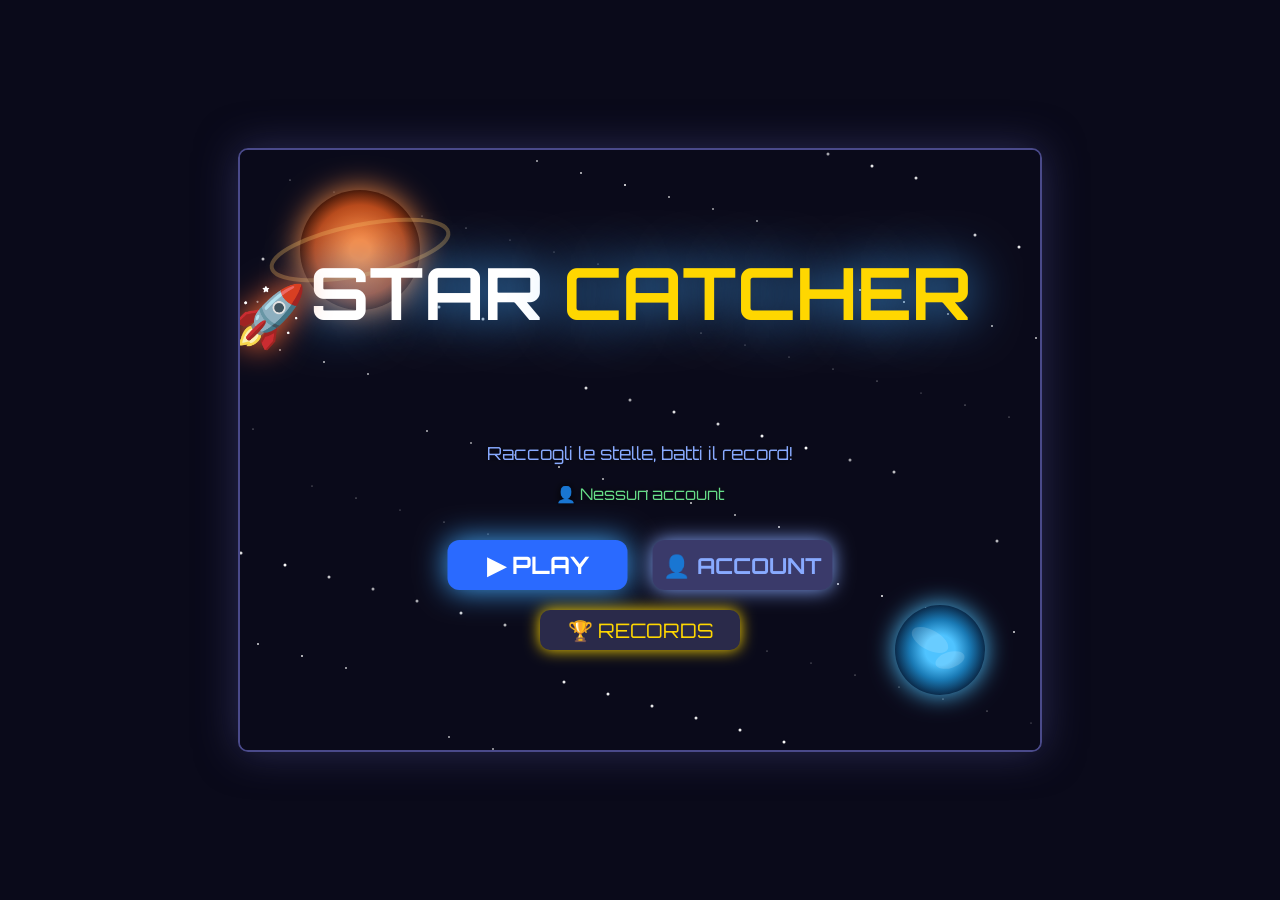
==== commit 20c8ab39: "Added more time for the rocket movement in the menù" ====
--- a/index.html
+++ b/index.html
@@ -89,6 +89,7 @@
         let touchLeft = false;
         let touchRight = false;
         let mobileInputVisible = false;
+        let menuMusicStarted = false;
 
         const player = {
             x: 400,
@@ -134,16 +135,29 @@
             if (!audioCtx) {
                 audioCtx = new (window.AudioContext || window.webkitAudioContext)();
             }
+            // Risveglia l'AudioContext se è in stato sospeso (richiesto da Web API)
+            if (audioCtx && audioCtx.state === 'suspended') {
+                audioCtx.resume();
+            }
         }
 
         function playMenuMusic() {
-            if (menuMusicInterval) return; // Già in riproduzione
+            // Non ritornare subito se già in riproduzione
+            if (menuMusicInterval) return;
+
             initAudio();
+            if (!audioCtx) return;
+
+            // Risveglia l'AudioContext se necessario (deve essere fatto in contesto di interazione utente)
+            if (audioCtx.state === 'suspended') {
+                audioCtx.resume().catch(() => {});
+            }
 
             const baseFreq = 110; // La2 - bassa e spaziale
             const notes = [0, 2, 4, 5, 7, 9, 11, 12]; // Intervalli di una scale minore
             let noteIndex = 0;
 
+            // Crea un nuovo gain node
             menuMusicGain = audioCtx.createGain();
             menuMusicGain.gain.value = 0.15;
             menuMusicGain.connect(audioCtx.destination);
@@ -386,6 +400,7 @@
                 return;
             }
             stopMenuMusic();
+            menuMusicStarted = false; // Reset il flag della musica del menu
             resetGame();
             showMobileInput(false);
             gameState = GAME_STATES.PLAYING;
@@ -563,7 +578,11 @@
 
         function drawMenu() {
             drawBackground();
-            playMenuMusic();
+            // Avvia la musica del menu solo una volta all'entrata
+            if (!menuMusicStarted) {
+                playMenuMusic();
+                menuMusicStarted = true;
+            }
 
             ctx.textAlign = 'center';
             ctx.shadowColor = '#4af';
@@ -1225,6 +1244,7 @@
                 case 'account':
                     gameState = GAME_STATES.ACCOUNT;
                     accountInput = currentUser || '';
+                    menuMusicStarted = false; // Reset per permettere di rientrare nel menu
                     showMobileInput(true);
                     break;
                 case 'records':
@@ -1282,9 +1302,10 @@
                     updateTouchVisibility();
                     break;
                 case 'menu':
-                    stopMenuMusic();
                     resetGame();
                     gameState = GAME_STATES.MENU;
+                    menuMusicStarted = false; // Reset per permettere di riavviare la musica
+                    playMenuMusic();
                     updateTouchVisibility();
                     break;
                 default:
@@ -1321,7 +1342,7 @@
                 const distance = Math.sqrt(dx * dx + dy * dy);
                 if (distance < 50) {
                     rocketEmoji.isEscaping = true;
-                    rocketEmoji.escapeTimer = 180;
+                    rocketEmoji.escapeTimer = 1200; // 20 secondi a 60 FPS
                     const speed = 5 + Math.random() * 4;
                     const angle = Math.random() * Math.PI * 2;
                     rocketEmoji.vx = Math.cos(angle) * speed;
@@ -1503,6 +1524,19 @@
             requestAnimationFrame(gameLoop);
         }
 
+        // Inizializza l'audio alla prima interazione dell'utente (richiesto da Web API)
+        function initAudioOnUserInteraction() {
+            initAudio();
+            // Rimuovi gli event listener dopo l'inizializzazione
+            document.removeEventListener('click', initAudioOnUserInteraction);
+            document.removeEventListener('keydown', initAudioOnUserInteraction);
+            document.removeEventListener('touchstart', initAudioOnUserInteraction);
+        }
+
+        document.addEventListener('click', initAudioOnUserInteraction);
+        document.addEventListener('keydown', initAudioOnUserInteraction);
+        document.addEventListener('touchstart', initAudioOnUserInteraction);
+
         const savedUser = loadLastUser();
         if (savedUser) {
             currentUser = savedUser;
